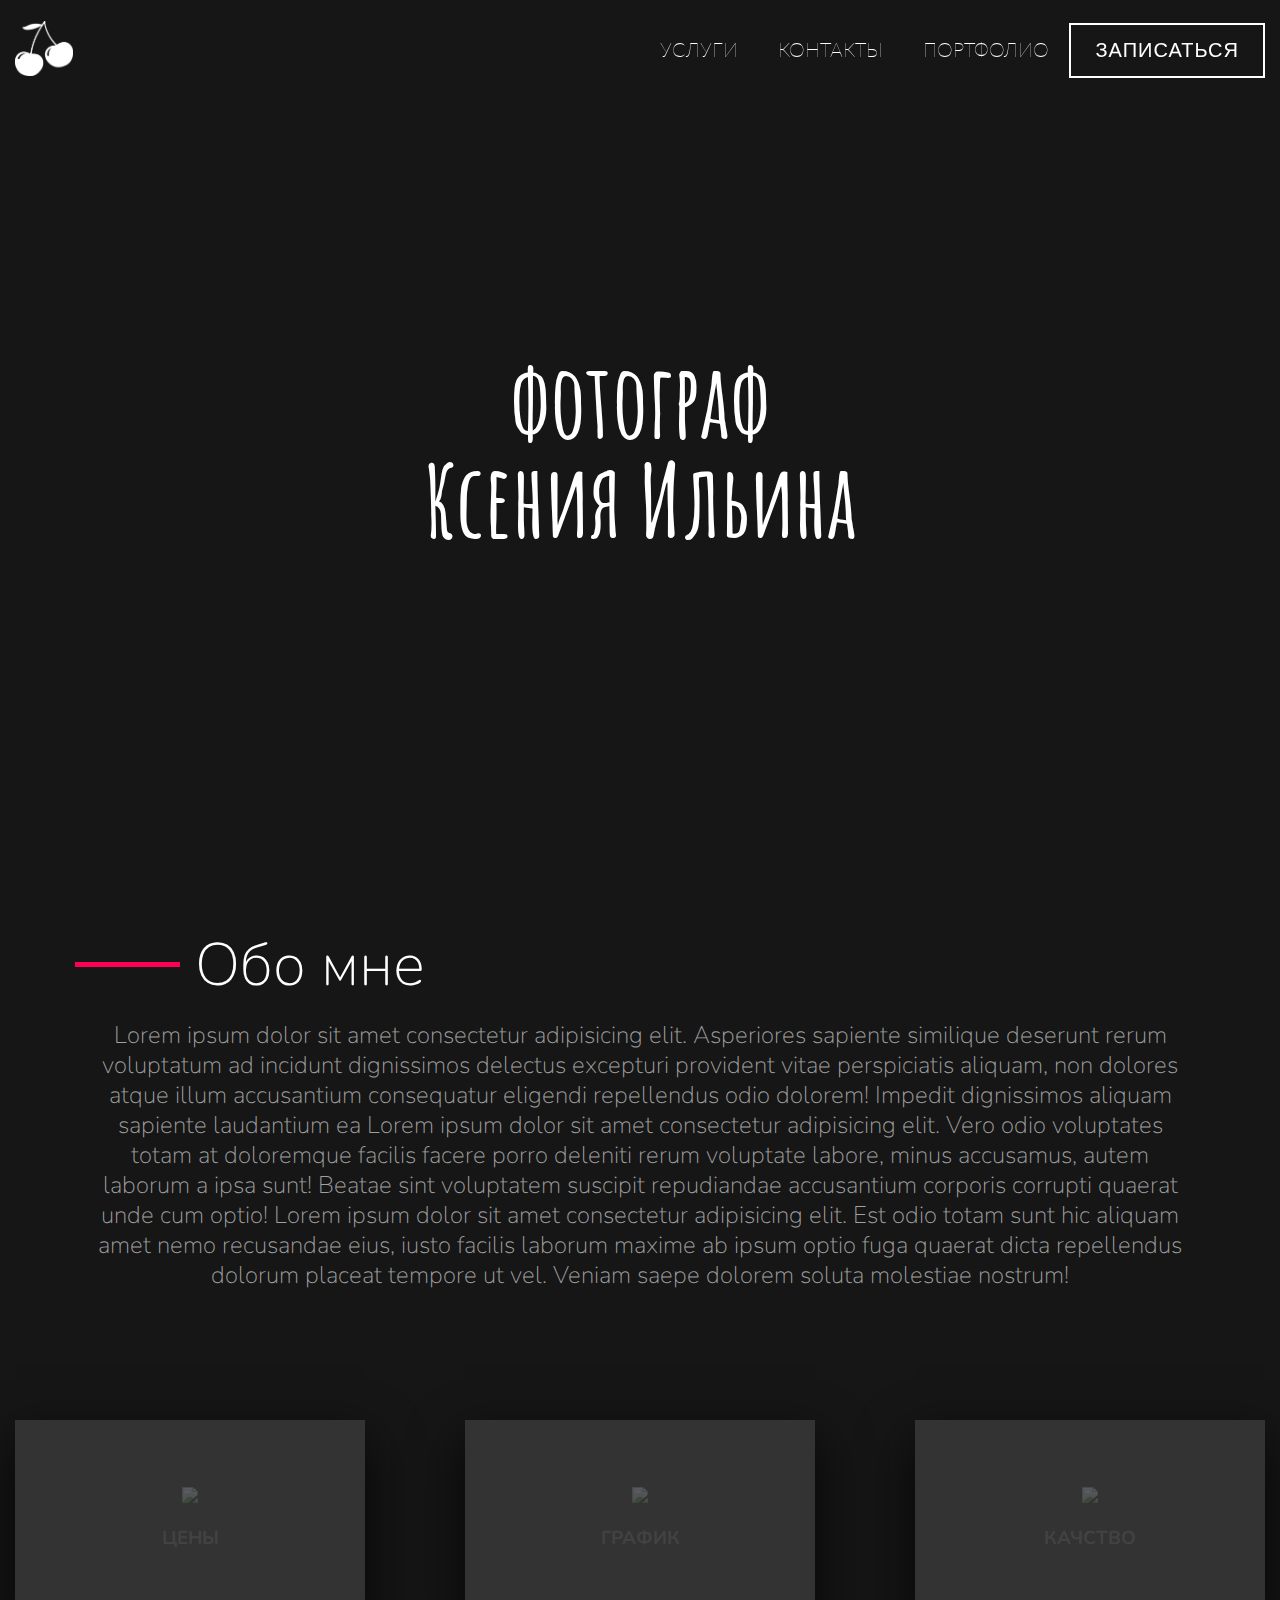
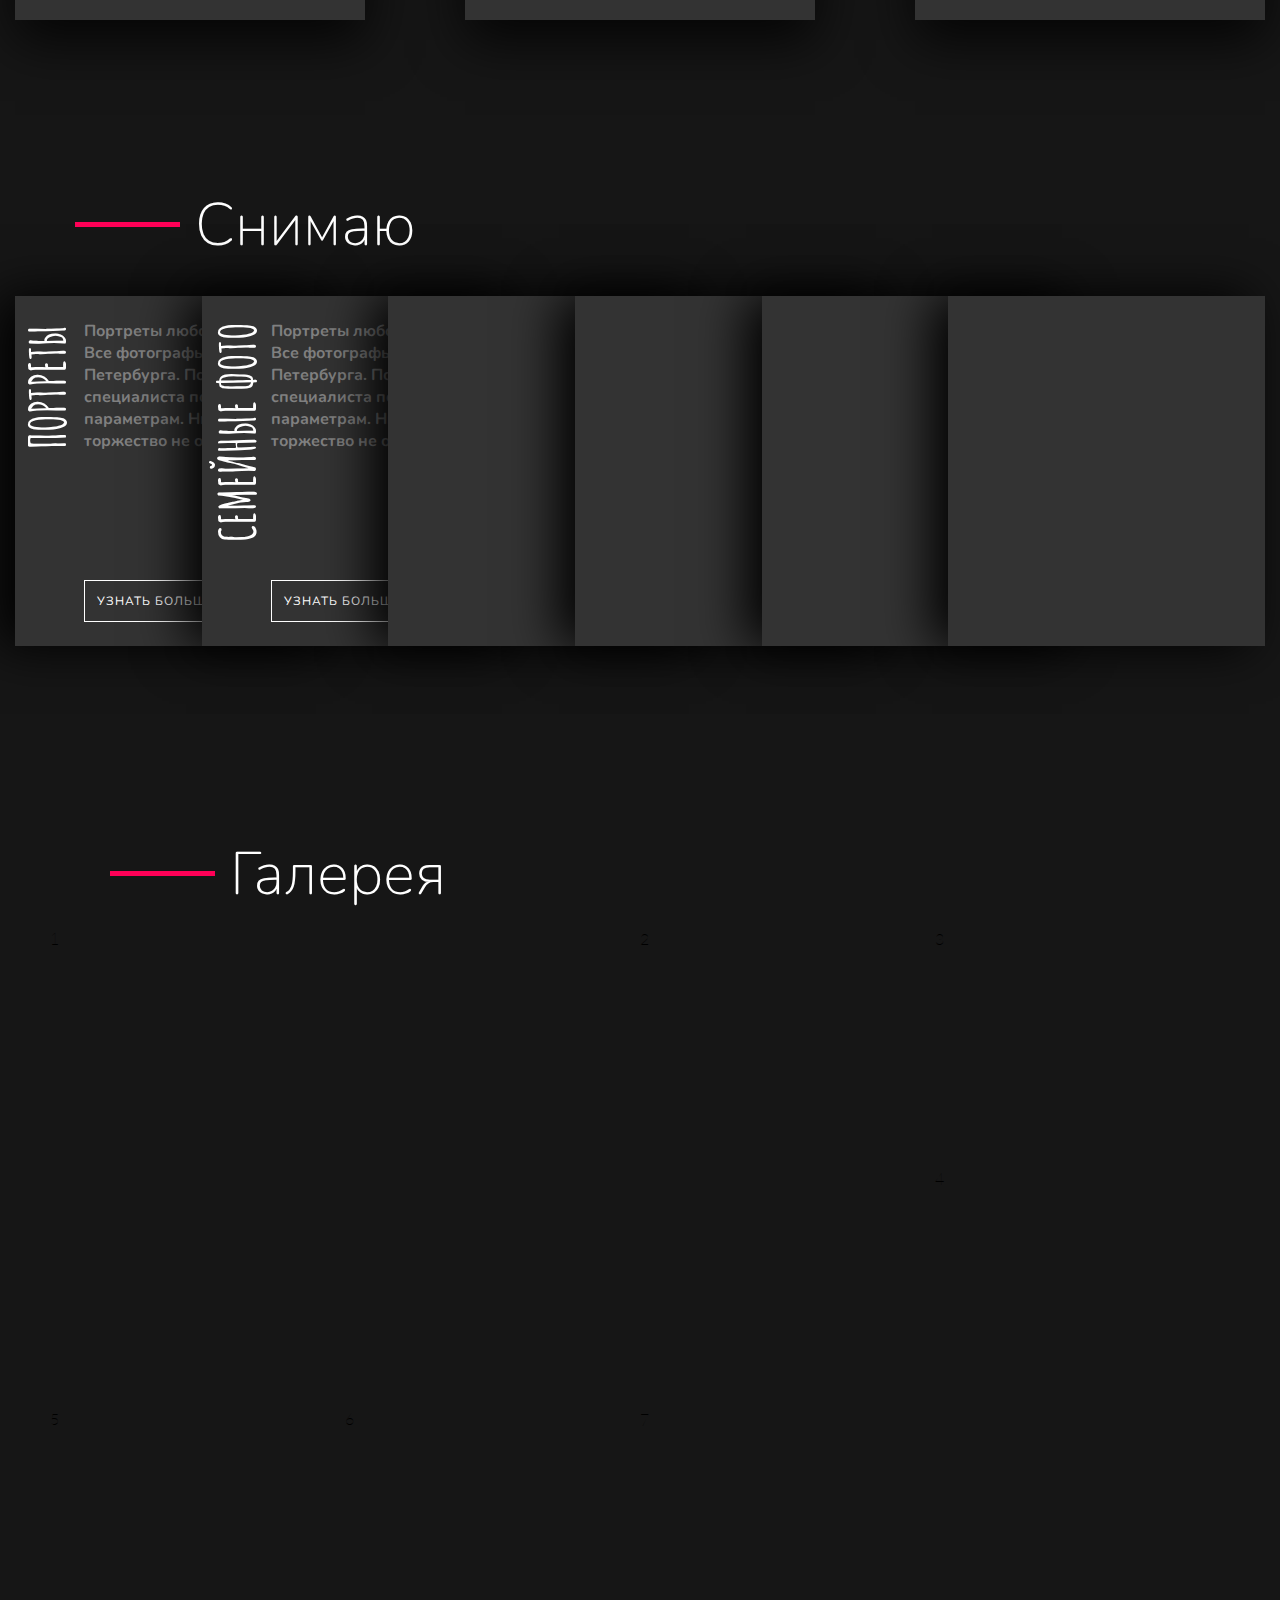
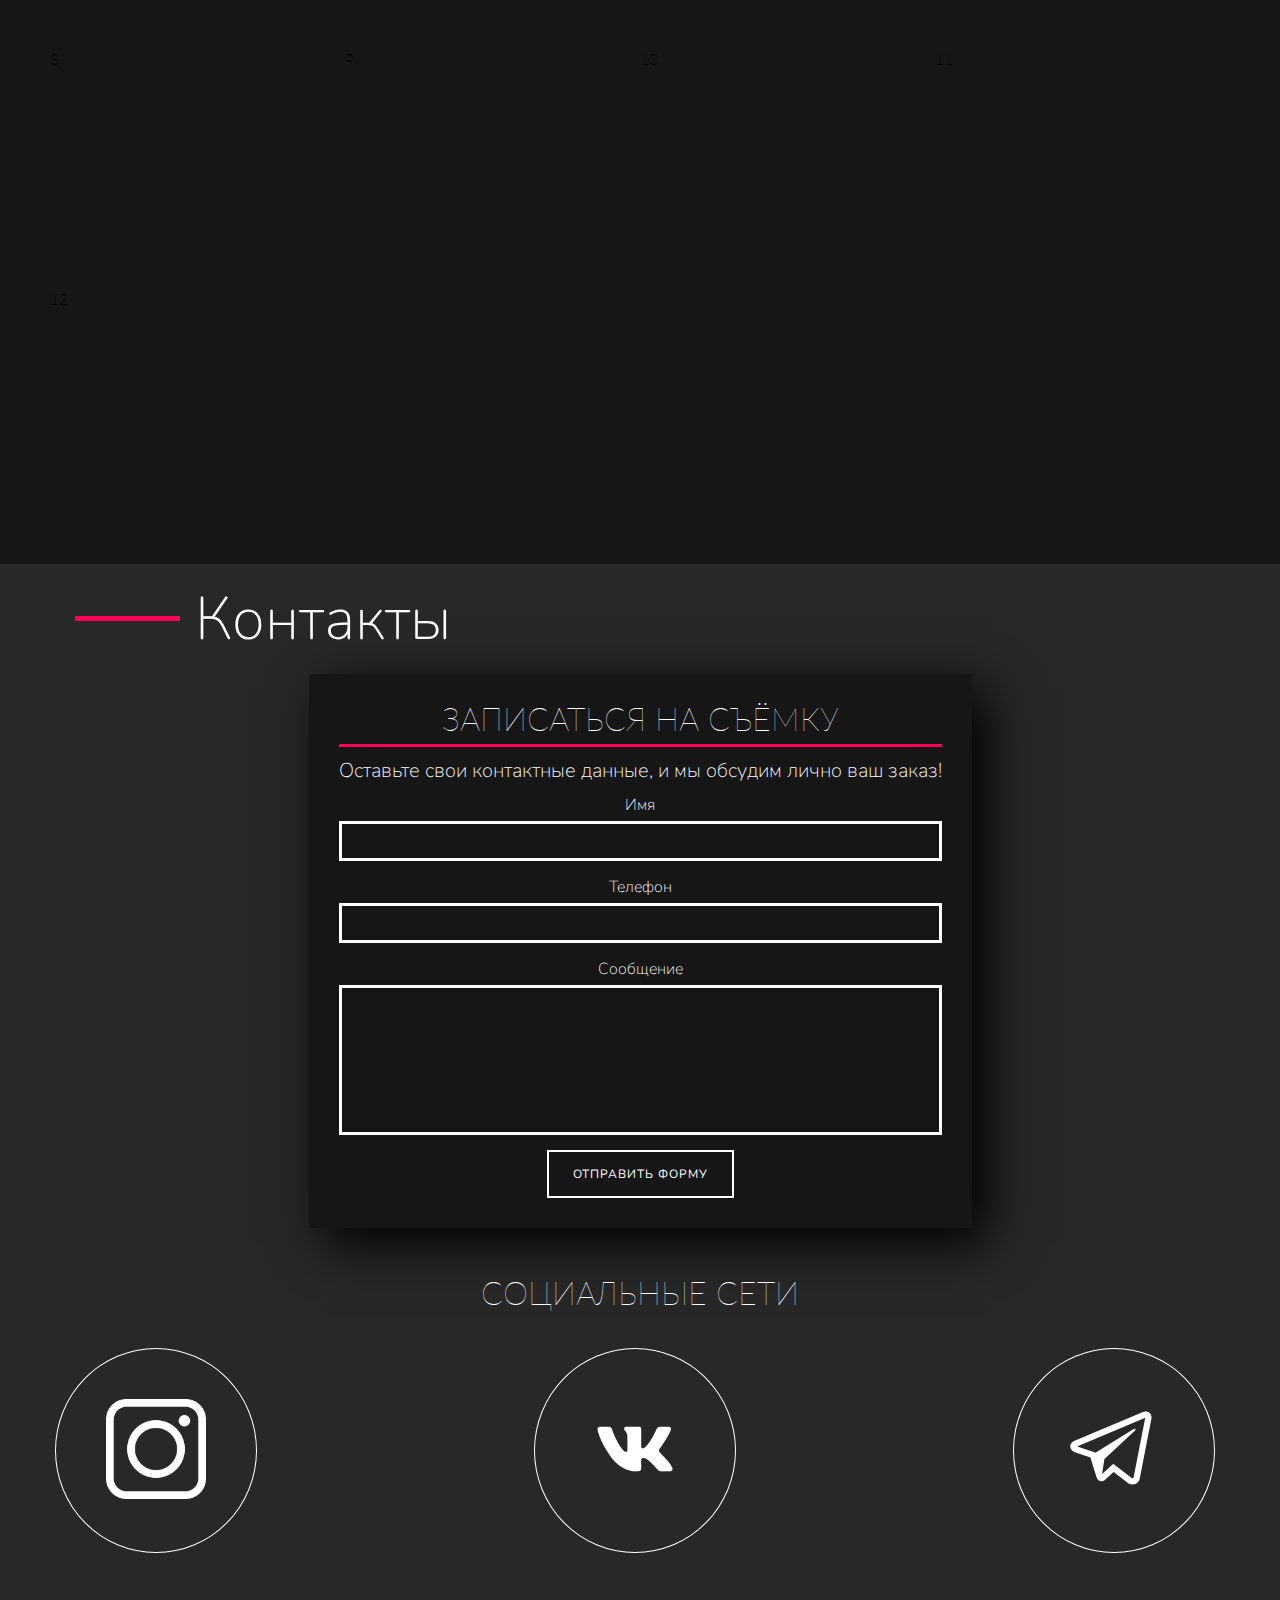
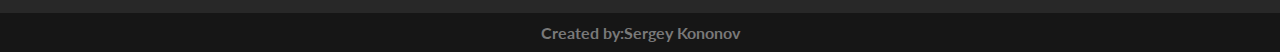
==== index.html @ 9529178c "first commit" ====
<!DOCTYPE html>
<html lang="ru">

<head>
   <meta charset="UTF-8">
   <meta name="viewport" content="width=device-width, initial-scale=1.0">
   <title>Главная страница</title>
   <link rel="stylesheet" href="./css/style.css">
   <link rel="stylesheet" href="./css/media.css">
   <link
      href="https://fonts.googleapis.com/css2?family=Amatic+SC:wght@400;700&family=Lato:wght@100;400&family=Nunito:wght@300;700&display=swap"
      rel="stylesheet">
</head>

<body>
   <header class="header">
      <div class="container">
         <div class="navBar">
            <a href="./index.html">
               <img class="logo" src="/img/logo_2.png">
            </a>
            <div class="nav__burger">
               <span>
               </span>
            </div>
            <div class="header__menu">
               <ul class="nav__links">
                  <a href="#servises">
                     <li class="nav-link">Услуги</li>
                  </a>
                  <a href="#cont">
                     <li class="nav-link">Контакты</li>
                  </a>
                  <a href="index_gallery.html">
                     <li class="nav-link">Портфолио</li>
                  </a>
               </ul>
               <a href="#cont"><button class="def_boot nav_boot">Записаться</button></a>
            </div>
         </div>
      </div>
   </header>
   <div class="paralax">
      <div class="paralax__inner">
         <h1>фотограф<br>
            Ксения Ильина
         </h1>
      </div>
   </div>
   <section class=about>
      <div class="container">
         <div class="about__inner">
            <div class="about__top">
               <div class="title">
                  Обо мне
               </div>
               <div class="about-text">
                  Lorem ipsum dolor sit amet consectetur adipisicing elit. Asperiores sapiente similique deserunt rerum
                  voluptatum ad incidunt dignissimos delectus excepturi provident vitae perspiciatis aliquam, non
                  dolores atque illum accusantium consequatur eligendi repellendus odio dolorem! Impedit dignissimos
                  aliquam sapiente laudantium ea Lorem ipsum dolor sit amet consectetur adipisicing elit. Vero odio
                  voluptates totam at doloremque facilis facere porro deleniti rerum voluptate labore, minus accusamus,
                  autem laborum a ipsa sunt! Beatae sint voluptatem suscipit repudiandae accusantium corporis corrupti
                  quaerat unde cum optio! Lorem ipsum dolor sit amet consectetur adipisicing elit. Est odio totam sunt
                  hic aliquam amet nemo recusandae eius, iusto facilis laborum maxime ab ipsum optio fuga quaerat dicta
                  repellendus dolorum placeat tempore ut vel. Veniam saepe dolorem soluta molestiae nostrum!
               </div>
            </div>
            <div class="about__adv">
               <div class="about__card">
                  <div class="face face1">
                     <div class="content">
                        <img
                           src="https://github.com/Jhonierpc/WebDevelopment/blob/master/CSS%20Card%20Hover%20Effects/img/design_128.png?raw=true">
                        <h3>Цены</h3>
                     </div>
                  </div>
                  <div class="face face2">
                     <div class="content">
                        <p>Lorem ipsum dolor sit, amet consectetur adipisicing elit. Quos ullam cupiditate maiores dicta
                           debitis, sunt et ad laborum ratione doloremque consectetur odit?
                        </p>
                        <a href="#">впвпавпвапвпвпа</a>
                     </div>
                  </div>

               </div>
               <div class="about__card">
                  <div class="face face1">
                     <div class="content">
                        <img
                           src="https://github.com/Jhonierpc/WebDevelopment/blob/master/CSS%20Card%20Hover%20Effects/img/code_128.png?raw=true">
                        <h3>График</h3>
                     </div>
                  </div>
                  <div class="face face2">
                     <div class="content">
                        <p>Lorem ipsum dolor sit amet consectetur adipisicing elit. Quas cum cumque minus iste veritatis
                           provident at.</p>
                        <a href="#">Read More</a>
                     </div>
                  </div>
               </div>
               <div class="about__card">
                  <div class="face face1">
                     <div class="content">
                        <img
                           src="https://github.com/Jhonierpc/WebDevelopment/blob/master/CSS%20Card%20Hover%20Effects/img/launch_128.png?raw=true">
                        <h3>Качство</h3>
                     </div>
                  </div>
                  <div class="face face2">
                     <div class="content">
                        <p>Lorem ipsum dolor sit amet consectetur adipisicing elit. Quas cum cumque minus iste veritatis
                           provident at.</p>
                        <a href="#">Read More</a>
                     </div>
                  </div>
               </div>
            </div>
         </div>
      </div>
      </div>
   </section>
   <section id='servises' class="work">
      <div class="container">
         <div class="work-title">
            <div class="title">
               Снимаю
            </div>
         </div>
         <div class="work__card-list">
            <article class="card cardNum-1">
               <div class="card-title">
                  портреты
               </div>
               <div class="card__main">
                  <div class="main-text">
                     Портреты любой сложности
                     Все фотографы Санкт-Петербурга. Подбор специалиста по параметрам. Ни одно торжество не обходится
                  </div>
                  <div class="main-btn def_boot">
                     Узнать больше
                  </div>
               </div>
            </article>

            <article class="card cardNum-2">
               <div class="card-title">
                  Семейные фото
               </div>
               <div class="card__main">
                  <div class="main-text">
                     Портреты любой сложности
                     Все фотографы Санкт-Петербурга. Подбор специалиста по параметрам. Ни одно торжество не обходится
                  </div>
                  <div class="main-btn def_boot">
                     Узнать больше
                  </div>
               </div>
            </article>

            <article class="card cardNum-3">
            </article>

            <article class="card cardNum-4">
            </article>

            <article class="card cardNum-5">
            </article>

            <article class="card cardNum-6">
            </article>

         </div>
      </div>
      </div>

   </section>
   <section class="gallery">
      <div class="container">
         <div class="gallery-title">
            <div class="title">
               Галерея
            </div>
         </div>
         <div class="photo_gallery-grid">
            <div class="photo photo-tall photo-wide"
               style="background-image:url('https://images.unsplash.com/photo-1558981359-219d6364c9c8?ixlib=rb-1.2.1&ixid=eyJhcHBfaWQiOjEyMDd9&auto=format&fit=crop&w=2100&q=80')">
               1
            </div>
            <div class="photo photo-tall"
               style="background-image:url('https://images.unsplash.com/photo-1583585635793-0e1894c169bd?ixlib=rb-1.2.1&ixid=eyJhcHBfaWQiOjEyMDd9&auto=format&fit=crop&w=913&q=80')">
               2
            </div>
            <div class="photo"
               style="background-image:url('https://images.unsplash.com/photo-1583531172005-814191b8b6c0?ixlib=rb-1.2.1&ixid=eyJhcHBfaWQiOjEyMDd9&auto=format&fit=crop&w=975&q=80')">
               3
            </div>
            <div class="photo"
               style="background-image:url('https://images.unsplash.com/photo-1583426573939-97d09302d76a?ixlib=rb-1.2.1&ixid=eyJhcHBfaWQiOjEyMDd9&auto=format&fit=crop&w=968&q=80')">
               4
            </div>
            <div class="photo"
               style="background-image:url('https://images.unsplash.com/photo-1583532452513-a02186582ccd?ixlib=rb-1.2.1&ixid=eyJhcHBfaWQiOjEyMDd9&auto=format&fit=crop&w=1950&q=80')">
               5
            </div>
            <div class="photo"
               style="background-image:url('https://images.unsplash.com/photo-1583445013765-46c20c4a6772?ixlib=rb-1.2.1&ixid=eyJhcHBfaWQiOjEyMDd9&auto=format&fit=crop&w=1950&q=80')">
               6
            </div>
            <div class="photo photo-wide"
               style="background-image:url('https://images.unsplash.com/photo-1583562835057-a62d1beffbf3?ixlib=rb-1.2.1&ixid=eyJhcHBfaWQiOjEyMDd9&auto=format&fit=crop&w=949&q=80')">
               7
            </div>
            <div class="photo"
               style="background-image:url('https://images.unsplash.com/photo-1583483425010-c566431a7710?ixlib=rb-1.2.1&ixid=eyJhcHBfaWQiOjEyMDd9&auto=format&fit=crop&w=1951&q=80')">
               8
            </div>
            <div class="photo"
               style="background-image:url('https://images.unsplash.com/photo-1583500557349-fb5238f8d946?ixlib=rb-1.2.1&ixid=eyJhcHBfaWQiOjEyMDd9&auto=format&fit=crop&w=1949&q=80')">
               9
            </div>
            <div class="photo"
               style="background-image:url('https://images.unsplash.com/photo-1583468323330-9032ad490fed?ixlib=rb-1.2.1&ixid=eyJhcHBfaWQiOjEyMDd9&auto=format&fit=crop&w=1955&q=80')">
               10
            </div>
            <div class="photo"
               style="background-image:url('https://images.unsplash.com/photo-1583425423320-2386622cd2e4?ixlib=rb-1.2.1&ixid=eyJhcHBfaWQiOjEyMDd9&auto=format&fit=crop&w=1980&q=80')">
               11
            </div>
            <div class="photo"
               style="background-image:url('https://images.unsplash.com/photo-1583518257225-f9a8081f6a84?ixlib=rb-1.2.1&ixid=eyJhcHBfaWQiOjEyMDd9&auto=format&fit=crop&w=1950&q=80')">
               12
            </div>
         </div>
      </div>

   </section>
   <section id='cont' class="contacts">
      <div class="container">
         <div class="contacts-title">
            <div class="title">
               Контакты
            </div>
            <div class="contacts-form">
               <form action="telegram.php" method="POST">
                  <legend>Записаться на съёмку</legend>
                  <div class="contacts_text">
                     Оставьте свои контактные данные,
                     и мы обсудим лично ваш заказ!
                  </div>
                  <div class="form-group">
                     <label>
                        Имя
                     </label>
                     <input type="text" class="form-control" id="" name="name" autocomplete="off">
                  </div>

                  <div class="form-group ">
                     <label>
                        Телефон
                     </label>
                     <input type="text" class="form-control" id="" name="phone" autocomplete="off">
                  </div>

                  <div class="form-group">
                     <label class="contscts_lable">
                        Сообщение
                     </label>
                     <textarea name="msg"></textarea>
                  </div>

                  <button type="submit" class="def_boot contct_batn">Отправить форму</button>
               </form>
               <div class="contacts_social-title">
                  Социальные сети
               </div>
               <div class="contact-social">
                  <a href="https://www.instagram.com/_cherrysh/">
                     <div class="social_inst">
                        <img src="/img/img-inst.png" alt="">
                     </div>
                  </a>
                  <a href="https://vk.com/fresh13">
                     <div class="social_wk">
                        <img src="/img/img-w.png" alt="">
                     </div>
                  </a>
                  <a href="#">
                     <div class="social_tgm">
                        <img src="/img/img-tgm.png" alt="">
                     </div>
                  </a>
               </div>
            </div>
         </div>
      </div>
   </section>
   <footer>
      Created by:<a href="https://t.me/sergo2954">Sergey Kononov</a>
   </footer>



   <script src="https://ajax.googleapis.com/ajax/libs/jquery/3.1.0/jquery.min.js"></script>
   <script src="js/script.js"></script>
</body>

</html>
---- css/style.css ----
/* ==================================================== */

/* Главаня страница */
@import url("https://netdna.bootstrapcdn.com/font-awesome/4.1.0/css/font-awesome.min.css");
* {
  box-sizing: border-box;
  margin: 0;
  padding: 0;
  
}
html {
  margin: 0;
  padding: 0;
  width: 100%;
  height: 100%;
  font-family: 'Lato', sans-serif;
  font-weight: 100;
}
a {
  text-decoration: none;
  color: #fff;
}

.def_boot {
  color: white;
  padding: 14px 24px 14px;
  letter-spacing: 1px;
  text-transform: uppercase;
  font-weight: 400;
  font-size: 20px;
  position: relative;
  overflow: hidden;
  text-decoration: none;
  display:block;
  text-align:center;
  background: transparent;
  border: 2px solid white;
  cursor: pointer;
}
.def_boot::after {
  padding: 0;
  border: 2px solid #00000000;
  content: '';
  width: 95%;
  height: 46px;
  display: block;
  position: absolute;
  z-index: -2;
  top: 0;
  left: 0;
}
.def_boot::before {
  -webkit-transition: all 0s ease-in-out;
  -moz-transition: all 0s ease-in-out;
  -o-transition: all 0s ease-in-out;
  transition: all 0s ease-in-out;
  content: '';
  width: 100%;
  height: 60px;
  display: block;
  position: absolute;
  z-index: -1;
  border-left: 15px solid white;
  box-shadow: -20px 30px 30pх;
  background: transparent;
  top: 0px;
  left: -15px;
  margin-left: -1px;
  -webkit-transform: translate(0, 0);
  -moz-transform: translate(0, 0);
  -ms-transform: translate(0, 0);
  -o-transform: translate(0, 0);
  transform: translate(0, 0);
  z-index: 1;
}
.def_boot:hover:before, .def_boot:active:before,.def_boot:focus:before {
  -webkit-transition: all 0.4s ease-in-out;
  -moz-transition: all 0.4s ease-in-out;
  -o-transition: all 0.4s ease-in-out;
  transition: all 0.4s ease-in-out;
  -webkit-transform: translate(115%, 0);
  -moz-transform: translate(115%, 0);
  -ms-transform: translate(115%, 0);
  -o-transform: translate(115%, 0);
  transform: translate(115%, 0);
}
.container {
  max-width: 1300px;
  margin: 0 auto;
  padding: 0 15px;
}
body {
  margin: 0;
  padding: 0;
  height: 100%;
  width: 100%;
  background-color: rgb(22, 22, 22);
  
}
 .header{
  position: fixed;
  width: 100%;
  top: 0;
  left: 0;
  z-index: 2;
}
.header::before {
  content: '';
  position: absolute;
  top: 0;
  left: 0;
  width: 100%;
  height: 100%;
  background-color: rgb(22, 22, 22, 0.8);
  
}
.header__menu{
  display: flex;
  align-items: center;

}

.navBar {
  position: relative;
  display: flex;
  justify-content: space-between;
  height: 100px;
  align-items: center;
}
.nav__burger{
  display: none;
  transition: .4s;
  
}
.logo {
  height:55px;
  
}
.nav__links li {
  padding: 0 20px;
  list-style: none;
}
.nav__links{
display: flex;
}
.nav-link {
  color: white;
  text-transform: uppercase;
  font-weight: 100;
  font-size: 20px;
  padding-bottom: 1px;
  }
.nav-link:after {
  background-color: white;
  display: block;
  content: "";
  height: 3px;
  width: 0%;
  transition: width .3s ease-in-out;
}
.nav-link:hover:after,
.nav-link:focus:after {
    width: 100%;
}
.paralax {
  position: relative;
  background: url("./img/bg_paralax.jpg");
  background-size: cover;
  height: 100%;
  color: white;
  background-position: right;
  
}
.paralax__inner{
position: absolute;
top: 50%;
left: 50%;
text-align: center;
align-items: center;
transform: translateX(-50%) translateY(-50%);
line-height: 2em;
font-size: 50px;
font-family: 'Amatic SC', cursive;;
}
 
.about {
  position: relative;
  background: rgb(22, 22, 22);;
  line-height: 30px;
  font-weight: lighter;
  padding: 40px 0 40px 0;
  color: grey;
  font-family: 'Lato', sans-serif;
}
/* обо мне + текст */
.about__top {
  display: block;
  text-align: center;
  margin-bottom: 30px;
  position: relative;
}
.title {
  display: block;
  font-family: 'Nunito', sans-serif;
  color: white;
  font-size: 60px;
  margin-bottom: 30px;
  line-height: 50px;
  text-align: left;
  padding-left: 180px;
  position: relative;
}
.title::before {
  content: "";
  position: absolute;
  width: 105px;
  height: 5px;
  background: #ff0057;
  left: 60px;
  top: 22px;
}
.about-text {
  text-align: center;
  display: block;
  position: relative;
  font-family: 'Nunito', sans-serif;
  color: rgb(160, 160, 160);
  font-size: 24px;
  padding: 0 80px 0 80px;
}

/* обо мне */
.about__adv{
  display: flex;
  justify-content: space-between;
}
.face{
  width: 350px;
  height: 200px;
  transition: 0.5s;
}
.about__adv .about__card{
  font-family: 'Nunito', sans-serif;
  position: relative;
  cursor: pointer;
  
}
.face.face1{
  position: relative;
  background: #333;
  display: flex;
  justify-content: center;
  align-items: center;
  z-index: 1;
  transform: translateY(100px);
  text-align: center;
  text-transform: uppercase;
}
.about__card:hover .face.face1{
  background: #ff0057;
  transform: translateY(0);
  color: white;
}
.face.face1 .content{
  opacity: 0.2;
  transition: width 0.5s ease-in-out;
}
.about__card:hover .face.face1 .content{
  opacity: 1;
  transition: width 0.5s ease-in-out;
}

.face.face1 .content img{
  max-width: 100px;
  margin-bottom: 10px;
}
.face.face2{
  position: relative;
  background: #fff;
  display: flex;
  justify-content: center;
  align-items: center;
  padding: 20px;
  box-sizing: border-box;
  box-shadow: 0 20px 50px rgba(0, 0, 0, 0.8);
  transform: translateY(-100px);
}
.about__card:hover .face.face2{
  transform: translateY(0);
}
.content p{
  margin: 0;
  padding: 0;
}

.content a{
  margin: 15px 0 0;
  display:  inline-block;
  text-decoration: none;
  font-weight: 900;
  color: #333;
  padding: 5px;
  border: 1px solid #333;
}

.content a:hover{
  background: #333;
  color: #fff;
}

/* карточки работ */
.work {
  background-image: url("./img/bg-rock.jpg");
  background-size:cover;
  padding-top: 40px;
  padding-bottom: 20px;
  overflow-x: hidden;
}
.work-title {
  display: block;
  text-align: center;
  margin-bottom: 30px;
  position: relative;
}
.work__card-list {
 display: flex;
 padding: 1rem 0 3em;
 margin-left: 130px;
}
.card {
  position: relative;
  flex-direction: column;
  height: 350px;
  width: 400px;
  min-width: 250px;
  padding: 1.5rem;
  background: #333;
  box-shadow: -1rem 0 3rem #000;
  transition: .2s;
  display: flex;
  justify-content: start;
  background-position-y: 400px;
  background-repeat: no-repeat;
  color: grey;
}
.cardNum-1:hover {
  background-image: url("./img/portret.jpeg");
  
}
.cardNum-2:hover {
  background-image: url("./img/Family-BG.jpg");
}
.card:hover {
  transform: translateY(-1rem);
  background-size: cover;
  background-position-y: 0;
  color: white;
}

.card:hover~.card {
  transform: translateX(130px);
}

.card:not(:first-child) {
  margin-left: -130px;
}
.card:not(:last-child) {
  margin-left: -130px;
}
.card-title{
  display: block;
  position: absolute;
  text-transform: uppercase;
  transform: rotate(-90deg) translateY(-100px) translateX(-80px);
  font-family: 'Amatic SC';
  font-weight: 700;
  font-size: 50px;
  color: white;
}
.cardNum-1 .card-title{
  transform: rotate(-90deg) translateY(-55px) translateX(-35px);
}
.card__main{
  display: block;
  font-family: 'Nunito', sans-serif;
  font-weight: 700;
  position: relative;
  height: 100%;
  margin-left: 45px;
}
.main-text {
  position: relative;
}
.main-btn {
  position: absolute;
  bottom: 0;
  border: 1px solid white;
  cursor: pointer;
  font-size: 12px;
  padding: 1em;
  font-family: 'Nunito', sans-serif;
}
/* фото галерея */
.gallery {
  padding: 35px;
}
.gallery-title {
  display: block;
  text-align: center;
  margin-bottom: 30px;
  position: relative;
}
.photo_gallery-grid {
  display: grid;
  grid-template-columns: repeat(auto-fit, minmax(240px, 1fr));
  grid-auto-rows: 240px;
}
.photo {
  /* box-shadow: -1rem 0 3rem #000; */
  transition: .3s;
}
.photo:hover{
  transform: scale(1.1);
  box-shadow: 1rem 0 3rem #000;
}
.photo-tall {
  grid-row: span 2 / auto;
}
.photo-wide {
  grid-column: span 2 / auto;
}

/* Контакты */
.contacts {
  padding: 30px 0 30px 0;
  background-color: rgb(40, 40, 40);
}
.contacts-title{
  display: block;
  text-align: center;
  margin-bottom: 30px;
  position: relative;
}
.contacts_text {
  display: inline-block;
  text-align: center;
  margin: 10px 0 10px;
  color: white;
  font-size: 20px;
}
.contacts-form {
  display: block;
  position: relative;
  padding: 0 40px 0 40px;
}
.contacts-form form {
  font-family: 'Nunito', sans-serif;
  background-color: rgb(22, 22, 22);
  padding: 20px 30px 30px 30px;
  display: inline-block;
  box-shadow: 15px 15px 3rem #000 ; 
  transition: .3s;
  margin-bottom: 40px;
  
}
.contacts-form form:hover{
  box-shadow: 30px 30px 3rem #000 ;
  transform: translateY(-10px) translateX(-10px);
}
.contacts-form legend {
  display: block;
  color: white;
  font-size: 2em;
  line-height: 50px;
  text-transform: uppercase;
  border-bottom: 3px solid#ff0057;
  font-family: 'Lato', sans-serif;
}
.form-group {
  display: flex;
  flex-direction: column;
}
label {
  color: white;
  margin-bottom: 5px;
}

input  {
  height: 40px;
  margin-bottom: 15px;
  outline: none;
  border: 3px solid white ;
  padding: 0px 10px 0px 10px;
  /* background-color: rgb(40, 40, 40); */
  background-color:transparent;
  color: white;
  
}
textarea{
  font-family: 'Nunito', sans-serif;
  padding: 10px;
  outline: none;
  height: 150px;
  resize: none;
  margin-bottom: 15px;
  background-color:transparent;
  border: 3px solid white ;
  color: white;
}
.contct_batn {
  font-size: 12px;
  font-family: 'Nunito', sans-serif;
  display: inline-block;
}

.contact-social {
  display: flex;
  justify-content: space-between;
}
.contact-social img {
  width: 100px;
  
}
.social_inst,
.social_wk,
.social_tgm {
  border: 1px solid white;
  padding: 50px;
  border-radius: 50%;
  transition: .3s;
  margin-right: 10px;
}
.social_inst:hover{
  background: linear-gradient(45deg, #FFDC80,#FCAF45,#F77737,#F56040,#FD1D1D,#E1306C,#C13584,#833AB4,#5851DB,#405DE6)
}
.social_wk:hover{
background-color: #597da3;
}
.social_tgm:hover{
  background-color:  #0088cc;
}
.social_inst:hover,
.social_wk:hover,
.social_tgm:hover {
  transform:scale(1.2);
  border:none;
}
.contacts_social-title {
  font-family: 'Lato', sans-serif;
  font-size: 2em;
  line-height: 50px;
  text-transform: uppercase;
  display: block;
  color: white;
  margin-bottom: 30px;
}
footer {
  display: flex;
  justify-content: center;
  color: rgb(121, 121, 121);
  font-weight: 700;
  padding: 10px 0px 10px 0px;
}
footer a {
  color: rgb(121, 121, 121);
}
footer a:hover {
  text-decoration: underline;
}

/* buttom up */
.button {   
  display:none;   
  background-color: rgb(35, 35, 35, 0.5);   
  width: 60px;   
  height: 60px;   
  text-align: center;     
  margin: 30px;   
  position: fixed;   
  bottom: 30px;   
  right: 30px;   
  transition: .3s;   
  z-index: 1000; 
  font-size: 2em;
  line-height: 60px;
  color: white;
} 
.show {
  display: block;
}
.button:hover {   
  cursor: pointer;   
  background-color: rgb(35, 35, 35); 
  color: #fff;
} 

/* ==================================================== */

/* Страница Галерея */
.gallery{
  position: relative;
  margin-top: 100px;

}
.home{
  display:none;      
  width: 60px;     
  text-align: center;        
  font-size: 40px;
  color: white;
  border: hidden;
}


.gallery_link {
  color: #ff0057;
  font-size: 30px;
  position: absolute;
  top: 50%;
  left: 50%;
  transform: translateX(-50%) translateY(-50%);

}
.gallery_bar.header::before{
 background-color: rgb(40, 40, 40);
}
.gallery_link.nav-link::after {
  display: none;
} 

.gallery-item{
  display: grid;
  grid-template-columns: repeat(auto-fit, minmax(300px, 1fr));
  grid-auto-rows: 176px;
  grid-gap: 5px;
}
.pic {
  background-color: rgb(66, 36, 36);
  color: #000;
  background-image: url("./gallery/img_gallery/grid_photo_normal.jpg");
  background-position: center;
  background-repeat: no-repeat;
  background-size: cover;
}
.pic_tall {
  background-image: url("./gallery/img_gallery/grid_photo_tall.jpg");
  grid-row: span 3
}
.pic_huge {
  grid-row: span 2;
  grid-column: span 2;
}
---- css/media.css ----
@media (max-width: 1150px) {
   .about__adv {
      flex-direction: column;
      align-items: center ;
      width: 100%;
   }
   .face {
      width: 500px;
   }
   .face.face1,
   .face.face2 {
      transform:none;
      
   }
   .face.face2 {
      background: #fff;
   }
   .about__card {
      margin-bottom: 25px;
   }
   
   .about__card:hover .face.face1{
      background: #333;
   }
}
@media(max-width: 900px) {
   .body.lock{
      overflow: hidden;
   }
   .header::before{
      background-color: rgb(22, 22, 22);
   }
   .nav__burger{
   display: block;
   position: relative;
   width: 30px;
   height: 20px;
   }
   .nav__burger::before,
   .nav__burger::after {
      content: '';
      position: absolute;
      background-color: white;
      left: 0;
      height: 2px;
      width: 100%;
   }
  .nav__burger::before{
     top: 0;
     transition: .4s;
  }
  .nav__burger::after{
     bottom: 0;
     transition: .4s;
  }
  .navBar span{
   position: absolute;
   background-color: white;
   left: 0;
   height: 2px;
   top: 9px;
   width: 100%;
   transition: .4s;
  }
  .header__menu{
     position: fixed;
     top: -100%;
     left: 0;
     width: 100%;
     height: 100%;
     background-color:rgba(40, 40, 40);
     z-index: -1;
     align-items: start;
     padding-top:50px;
     display: block;
     transition: .3s;
     overflow: auto;
  }
  .nav__links{
     display: block;
     width: 100%;
     text-align: center;
     margin-bottom: 20px;
  }
  .nav__links li {
   border-bottom: 1px solid white;
   padding: 10px 0
  }
  .nav_boot{
   width: 100%;
   border: 2px solid #ff0057;
  }
  .navBar {
     height: 50px;
  }
  .logo{
     height: 40px;
  }
  .nav__burger.active:before {
   transform: rotate(45deg);
   top: 9px;
   transition: .4s;
  }
  .nav__burger.active::after {
     transform: rotate(-45deg);
     bottom: 9px;
     transition: .4s;
  }
  .nav__burger.active span {
     display: none;
  }
  .header__menu.active {
     top: 0px;
     transition: .5s;
  }
}
@media(max-width: 890px) {
   /* Снимаю */
   .work__card-list {
      flex-direction: column;
      padding: 6.5rem 0 6em;
   }
   .card-title,
   .card.cardNum-1 .card-title {
      position: relative;
      transform: none;
   }
   .card {
      width: auto;
      height: 250px;
   }
   .card:hover {
      transform: translateY(-1rem);
   }
   .card:hover~.card {
      transform: translateY(80px);
   }
   .card:not(:first-child) {
      margin-top: -100px;
    }
    .card:not(:last-child) {
      margin-top: -100px;
    }
    /* Галерея */
    .gallery {
      padding: 25px 0 25px 0;
    }
    .photo-tall,
    .pic_tall{
      grid-row: auto
    }
    .photo-wide,
    .pic_huge {
      grid-column: auto
    }
    .photo:hover {
      transform: none;
      box-shadow: none;
    }
    .gallery{
       margin-top: 50px;
    }
    .gallery_link{
       font-size: 20px;
    }
    .home {
       display: block;
       background-color:transparent;
    }
    .gallery_boot,
    .gallery_main{
       display: none;
    }
   .button {
      margin: 0;
      
   }

}
@media(max-width: 760px) {
   .about-text{
      font-size: 20px;
      padding: 0;
   }
   .contact-social img {
      width: 7vw;
  }
   .social_inst,
   .social_wk,
   .social_tgm {
      padding: 7vw;
   }
}
@media(max-width: 500px) {
   
   .title {
      padding: 0;
      width: 100%;
      border-bottom: 3px solid #ff0057;
      font-size: 50px;
      line-height: 40px;
   }
   .title::before{
      display: none;
   }
   .about{
      padding: 20px 0 20px 0;
   }
   .work{
      padding-top: 20px;
      padding-bottom: 0px;
   }
   .about-text {
      padding: 0;
      font-size: 18px;
   }
   .face {
      width: auto;
   }
   .contacts-form form {
      padding: 10px;
   }
   .card {
      padding: 10px;
   }
   .card__main {
      margin-left: 0;
   }
}
@media(max-width: 440px) {
   .contacts-form {
      padding: 0;
   }
   .contacts-form legend {
      font-size: 25px;
      line-height: 40px;
   }
   .contacts_social-title{
      font-size: 25px;
      line-height: 40px;
   }
}
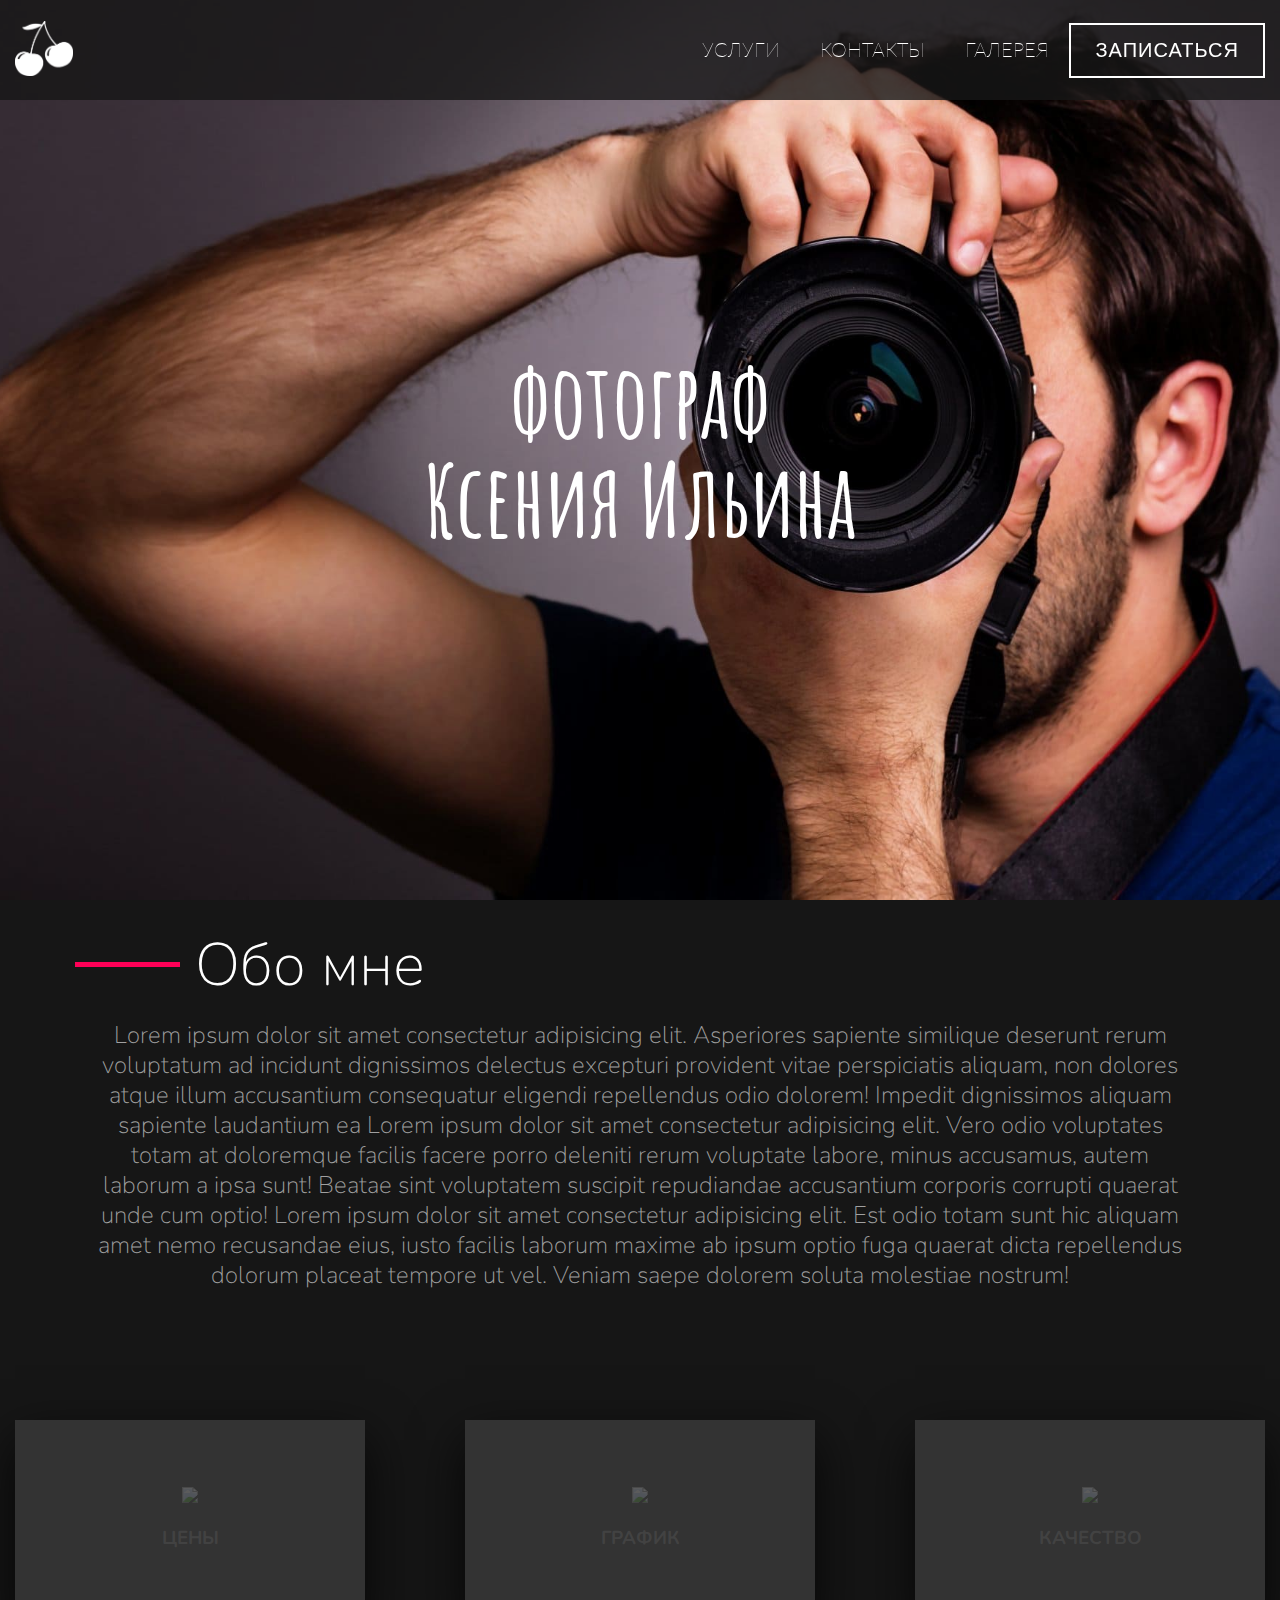
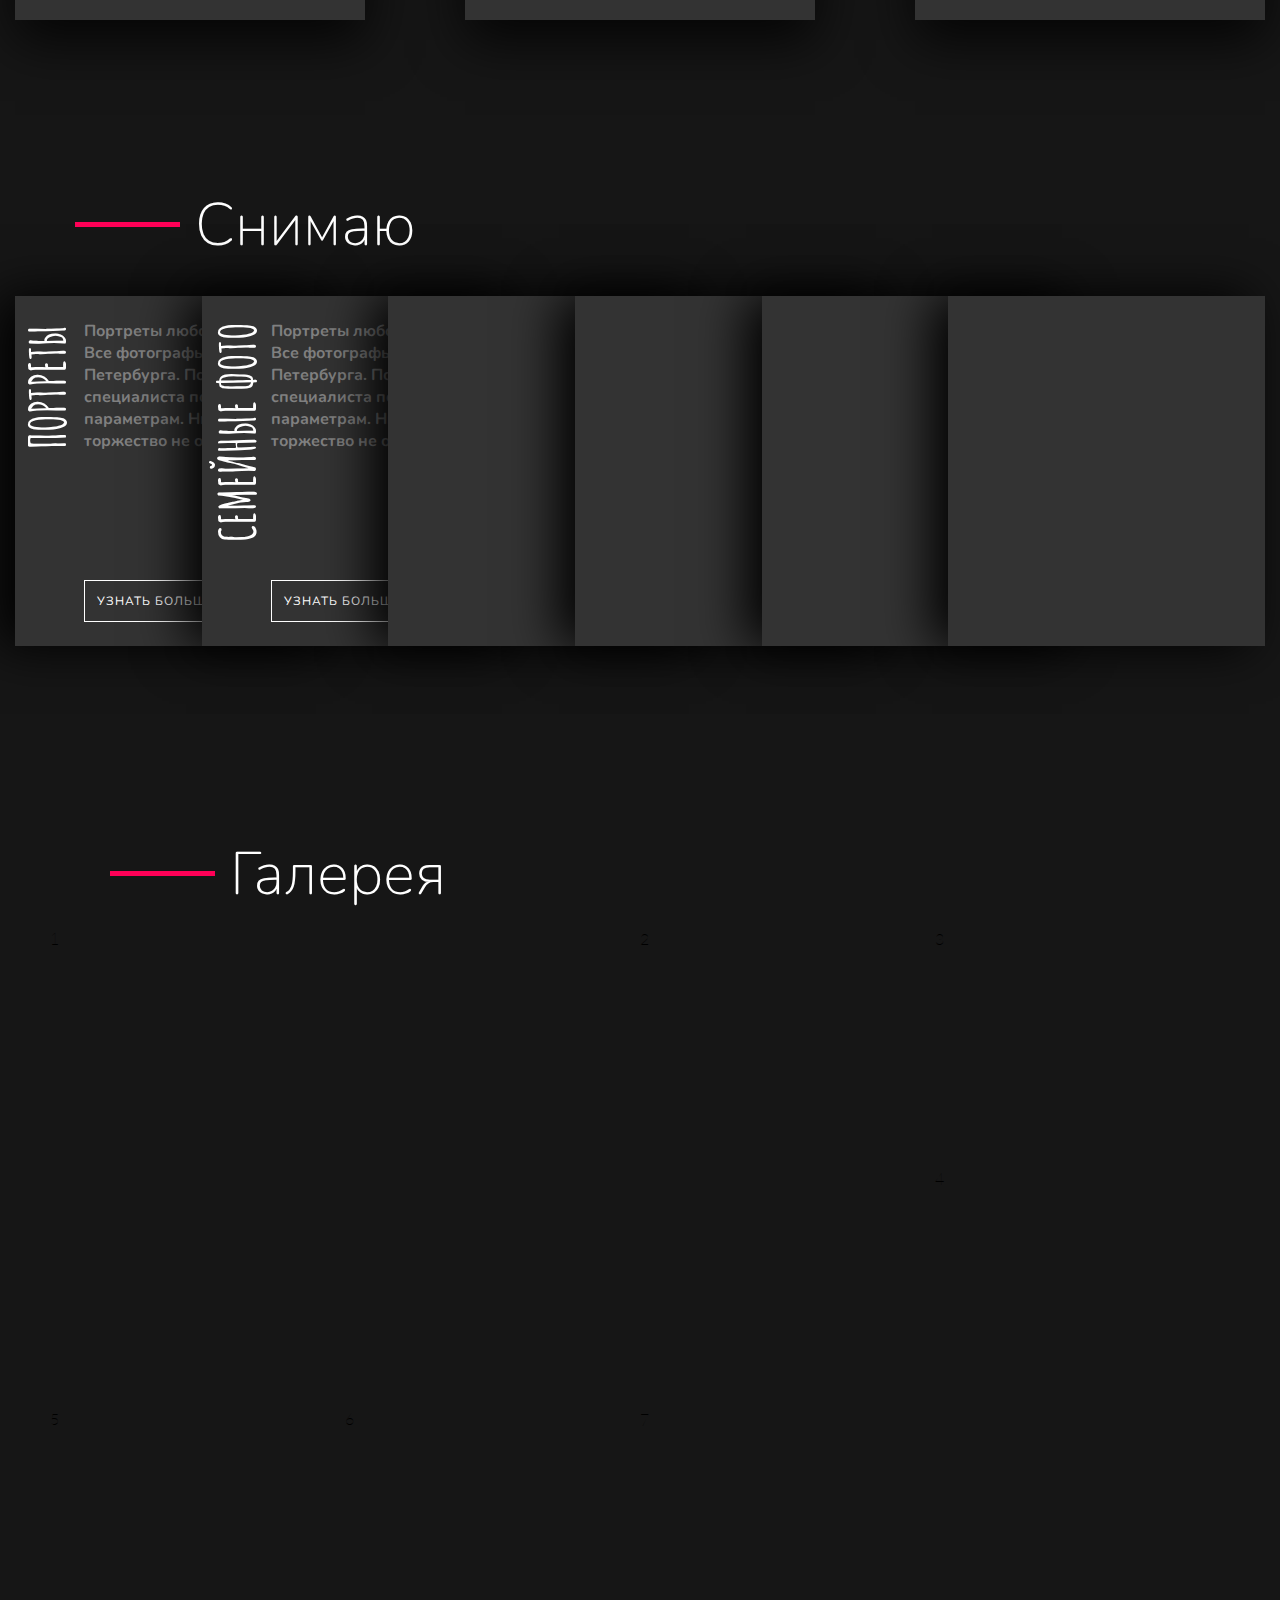
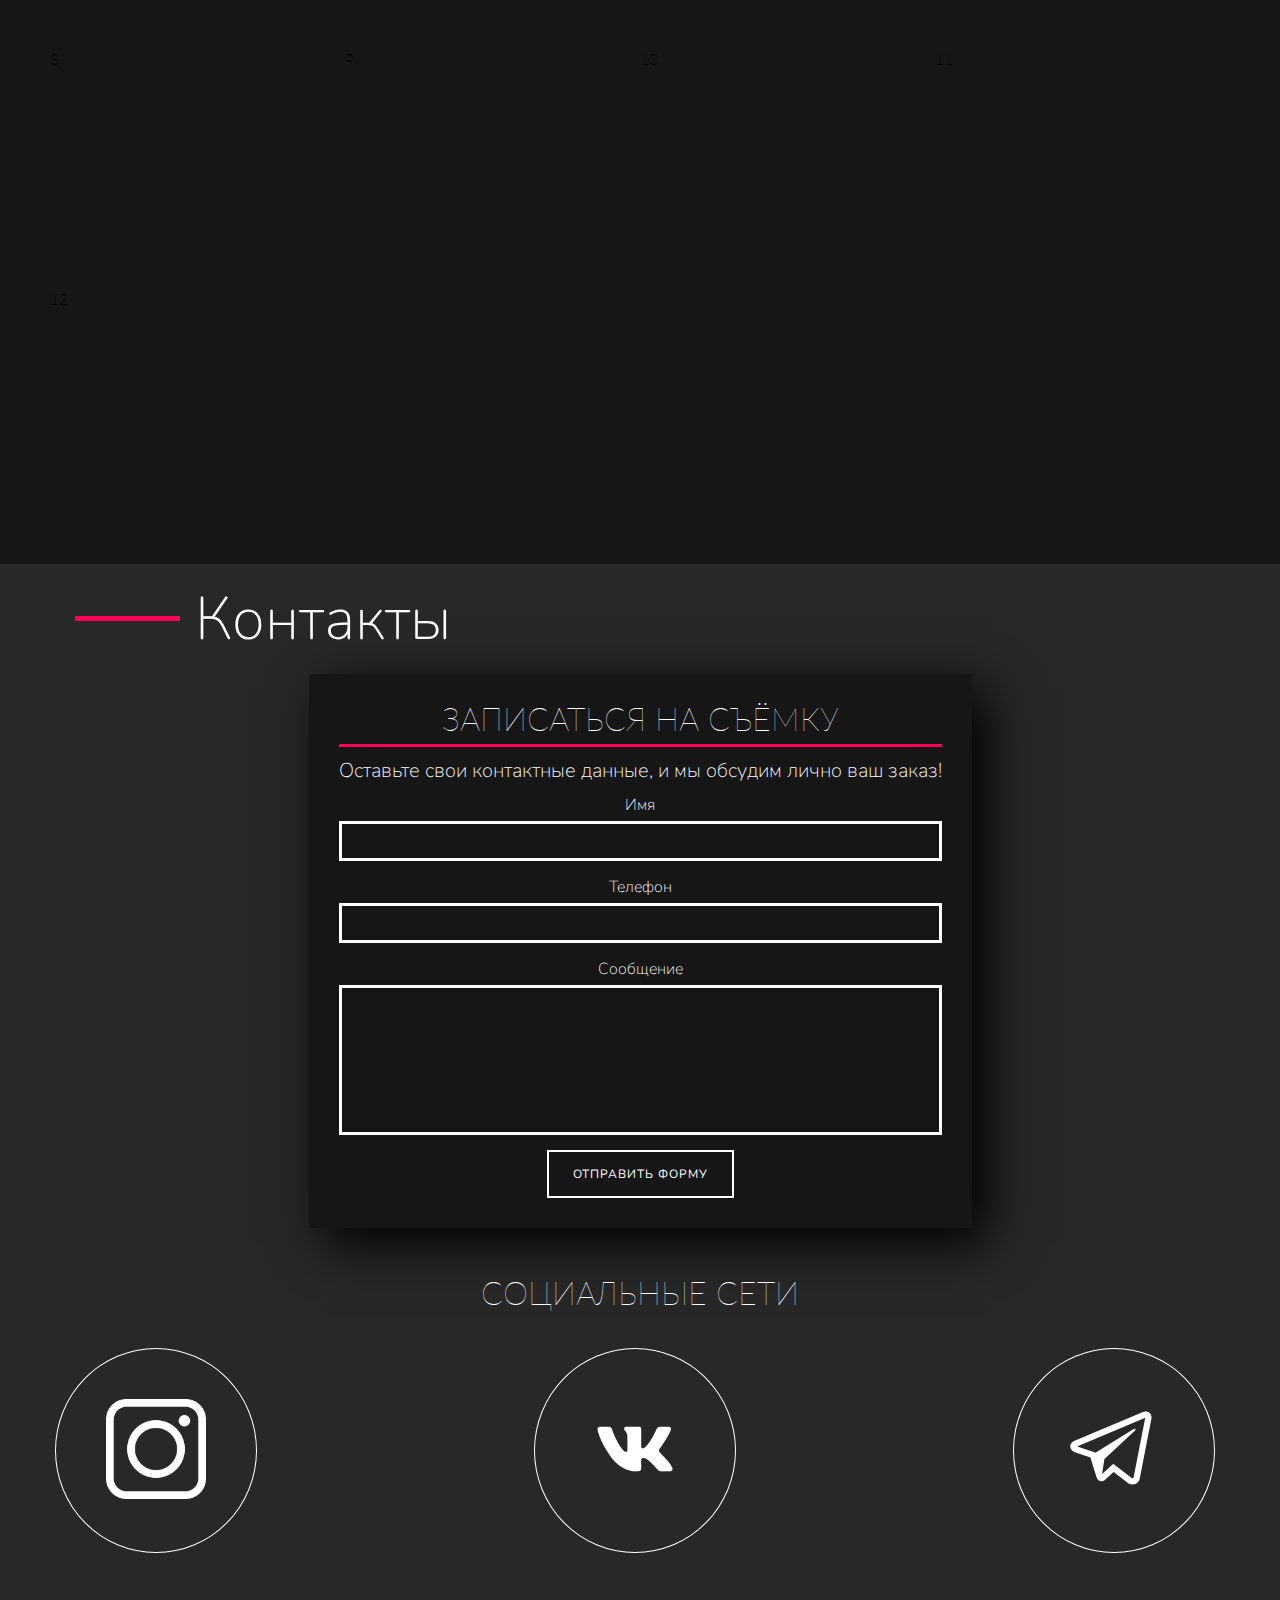
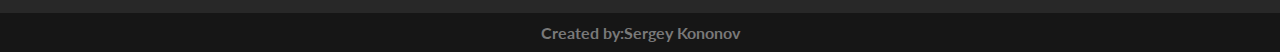
==== commit 971d73e8: "deleted no-need paage" ====
--- a/index.html
+++ b/index.html
@@ -17,7 +17,7 @@
       <div class="container">
          <div class="navBar">
             <a href="./index.html">
-               <img class="logo" src="/img/logo_2.png">
+               <img class="logo" src="./img/logo_2.png">
             </a>
             <div class="nav__burger">
                <span>
@@ -31,8 +31,8 @@
                   <a href="#cont">
                      <li class="nav-link">Контакты</li>
                   </a>
-                  <a href="index_gallery.html">
-                     <li class="nav-link">Портфолио</li>
+                  <a href="#gallery">
+                     <li class="nav-link">Галерея</li>
                   </a>
                </ul>
                <a href="#cont"><button class="def_boot nav_boot">Записаться</button></a>
@@ -77,8 +77,8 @@
                   </div>
                   <div class="face face2">
                      <div class="content">
-                        <p>Lorem ipsum dolor sit, amet consectetur adipisicing elit. Quos ullam cupiditate maiores dicta
-                           debitis, sunt et ad laborum ratione doloremque consectetur odit?
+                        <p>Lorem ipsum dolor sit amet consectetur adipisicing elit. Quas cum cumque minus iste veritatis
+                           provident at
                         </p>
                         <a href="#">впвпавпвапвпвпа</a>
                      </div>
@@ -106,7 +106,7 @@
                      <div class="content">
                         <img
                            src="https://github.com/Jhonierpc/WebDevelopment/blob/master/CSS%20Card%20Hover%20Effects/img/launch_128.png?raw=true">
-                        <h3>Качство</h3>
+                        <h3>Качество</h3>
                      </div>
                   </div>
                   <div class="face face2">
@@ -177,7 +177,7 @@
       </div>
 
    </section>
-   <section class="gallery">
+   <section id="gallery" class="gallery">
       <div class="container">
          <div class="gallery-title">
             <div class="title">
@@ -279,17 +279,17 @@
                <div class="contact-social">
                   <a href="https://www.instagram.com/_cherrysh/">
                      <div class="social_inst">
-                        <img src="/img/img-inst.png" alt="">
+                        <img src="./img/img-inst.png" alt="">
                      </div>
                   </a>
                   <a href="https://vk.com/fresh13">
                      <div class="social_wk">
-                        <img src="/img/img-w.png" alt="">
+                        <img src="./img/img-w.png" alt="">
                      </div>
                   </a>
                   <a href="#">
                      <div class="social_tgm">
-                        <img src="/img/img-tgm.png" alt="">
+                        <img src="./img/img-tgm.png" alt="">
                      </div>
                   </a>
                </div>
--- a/css/style.css
+++ b/css/style.css
@@ -164,12 +164,11 @@
 }
 .paralax {
   position: relative;
-  background: url("./img/bg_paralax.jpg");
+  background-image: url("../img/bg_paralax.jpg");
   background-size: cover;
   height: 100%;
   color: white;
   background-position: right;
-  
 }
 .paralax__inner{
 position: absolute;
@@ -310,7 +309,7 @@
 
 /* карточки работ */
 .work {
-  background-image: url("./img/bg-rock.jpg");
+  background-image: url("../img/bg-rock.jpg");
   background-size:cover;
   padding-top: 40px;
   padding-bottom: 20px;
@@ -344,11 +343,11 @@
   color: grey;
 }
 .cardNum-1:hover {
-  background-image: url("./img/portret.jpeg");
+  background-image: url("../img/portret.jpeg");
   
 }
 .cardNum-2:hover {
-  background-image: url("./img/Family-BG.jpg");
+  background-image: url("../img/Family-BG.jpg");
 }
 .card:hover {
   transform: translateY(-1rem);
@@ -610,44 +609,3 @@
   color: white;
   border: hidden;
 }
-
-
-.gallery_link {
-  color: #ff0057;
-  font-size: 30px;
-  position: absolute;
-  top: 50%;
-  left: 50%;
-  transform: translateX(-50%) translateY(-50%);
-
-}
-.gallery_bar.header::before{
- background-color: rgb(40, 40, 40);
-}
-.gallery_link.nav-link::after {
-  display: none;
-} 
-
-.gallery-item{
-  display: grid;
-  grid-template-columns: repeat(auto-fit, minmax(300px, 1fr));
-  grid-auto-rows: 176px;
-  grid-gap: 5px;
-}
-.pic {
-  background-color: rgb(66, 36, 36);
-  color: #000;
-  background-image: url("./gallery/img_gallery/grid_photo_normal.jpg");
-  background-position: center;
-  background-repeat: no-repeat;
-  background-size: cover;
-}
-.pic_tall {
-  background-image: url("./gallery/img_gallery/grid_photo_tall.jpg");
-  grid-row: span 3
-}
-.pic_huge {
-  grid-row: span 2;
-  grid-column: span 2;
-}
-
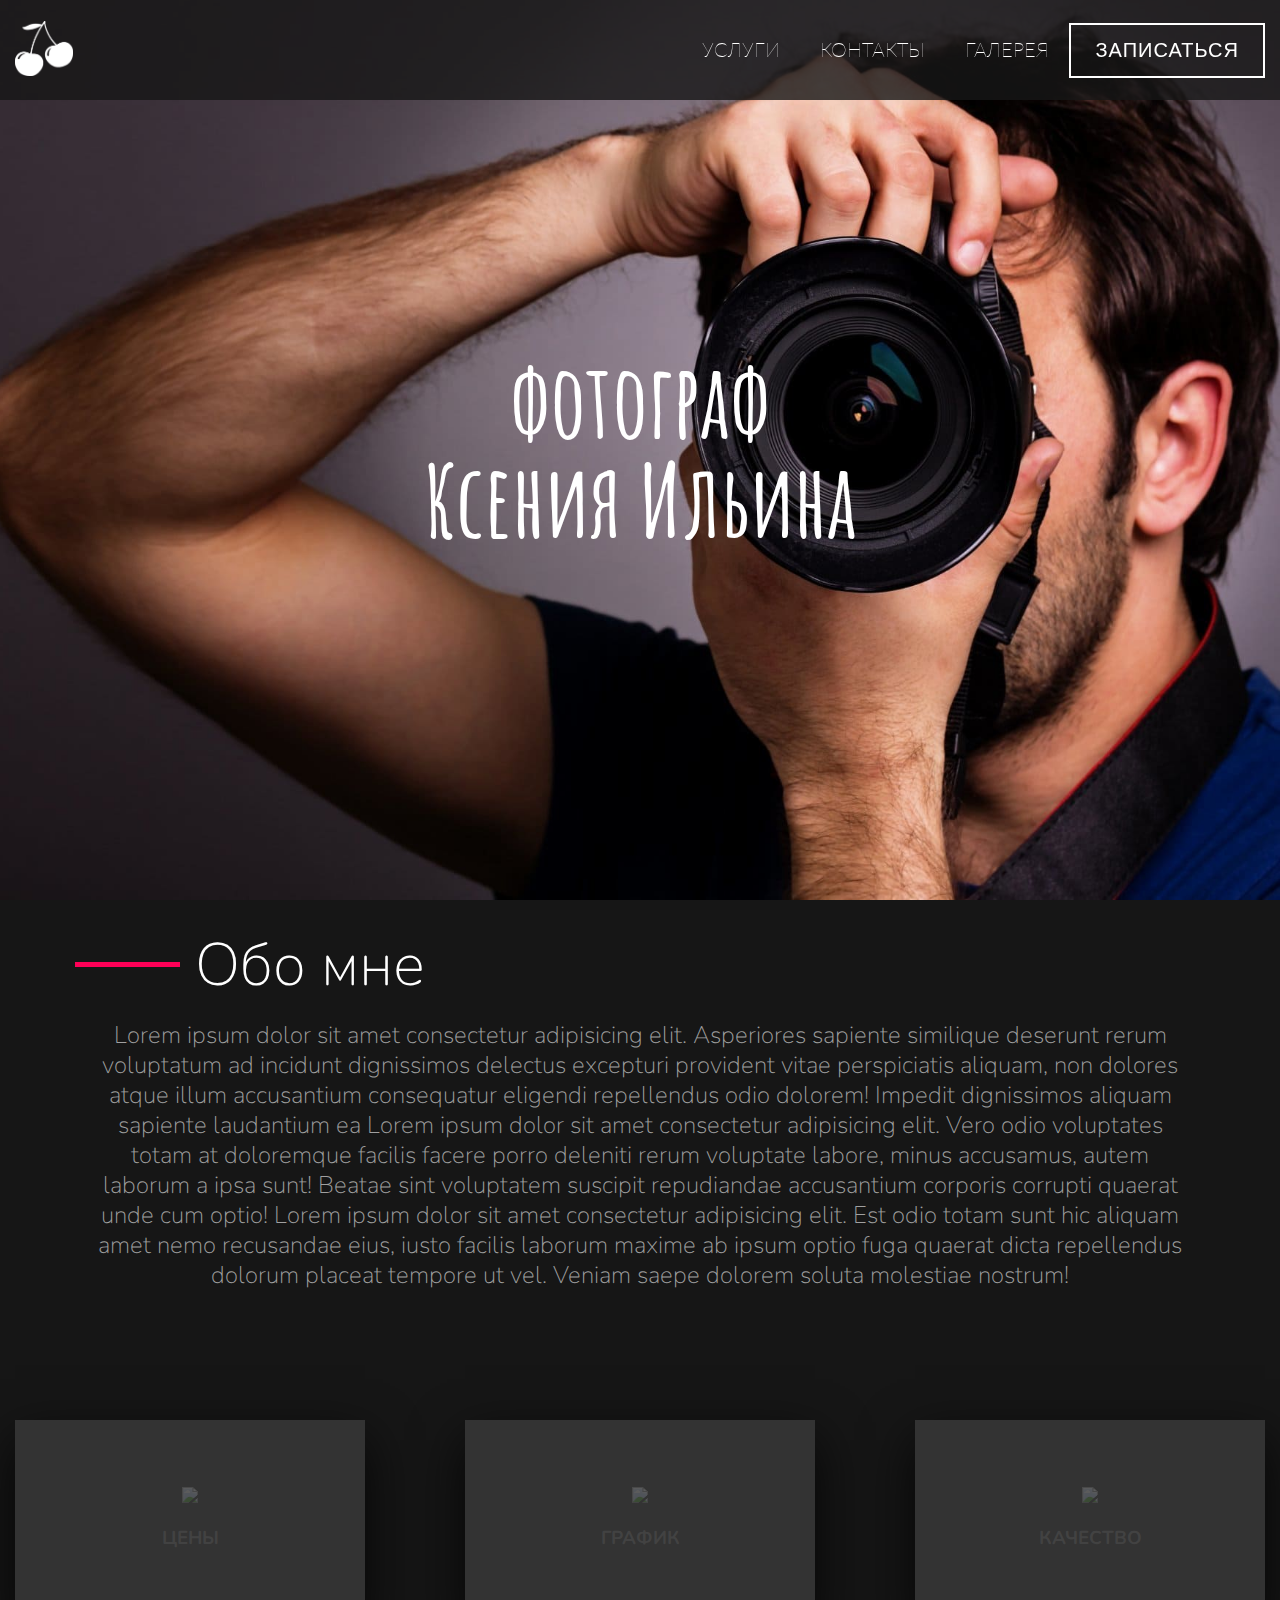
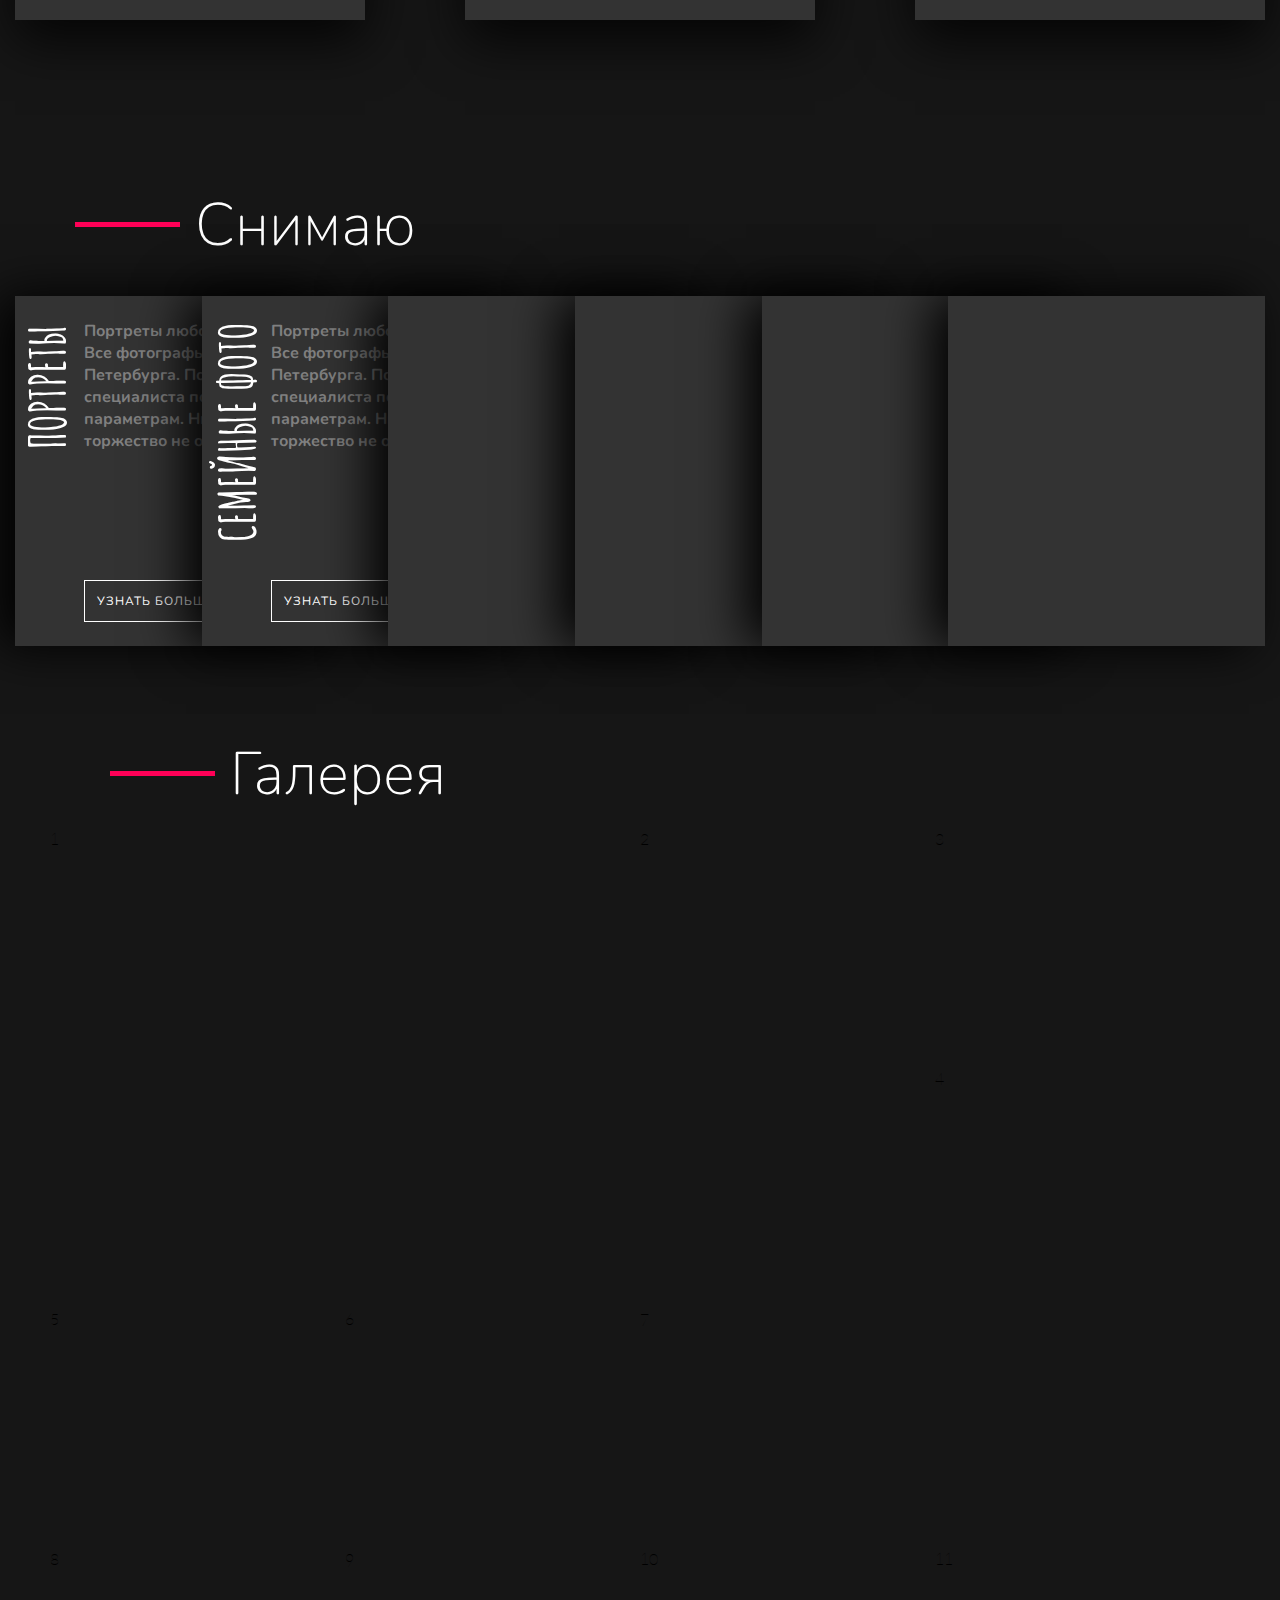
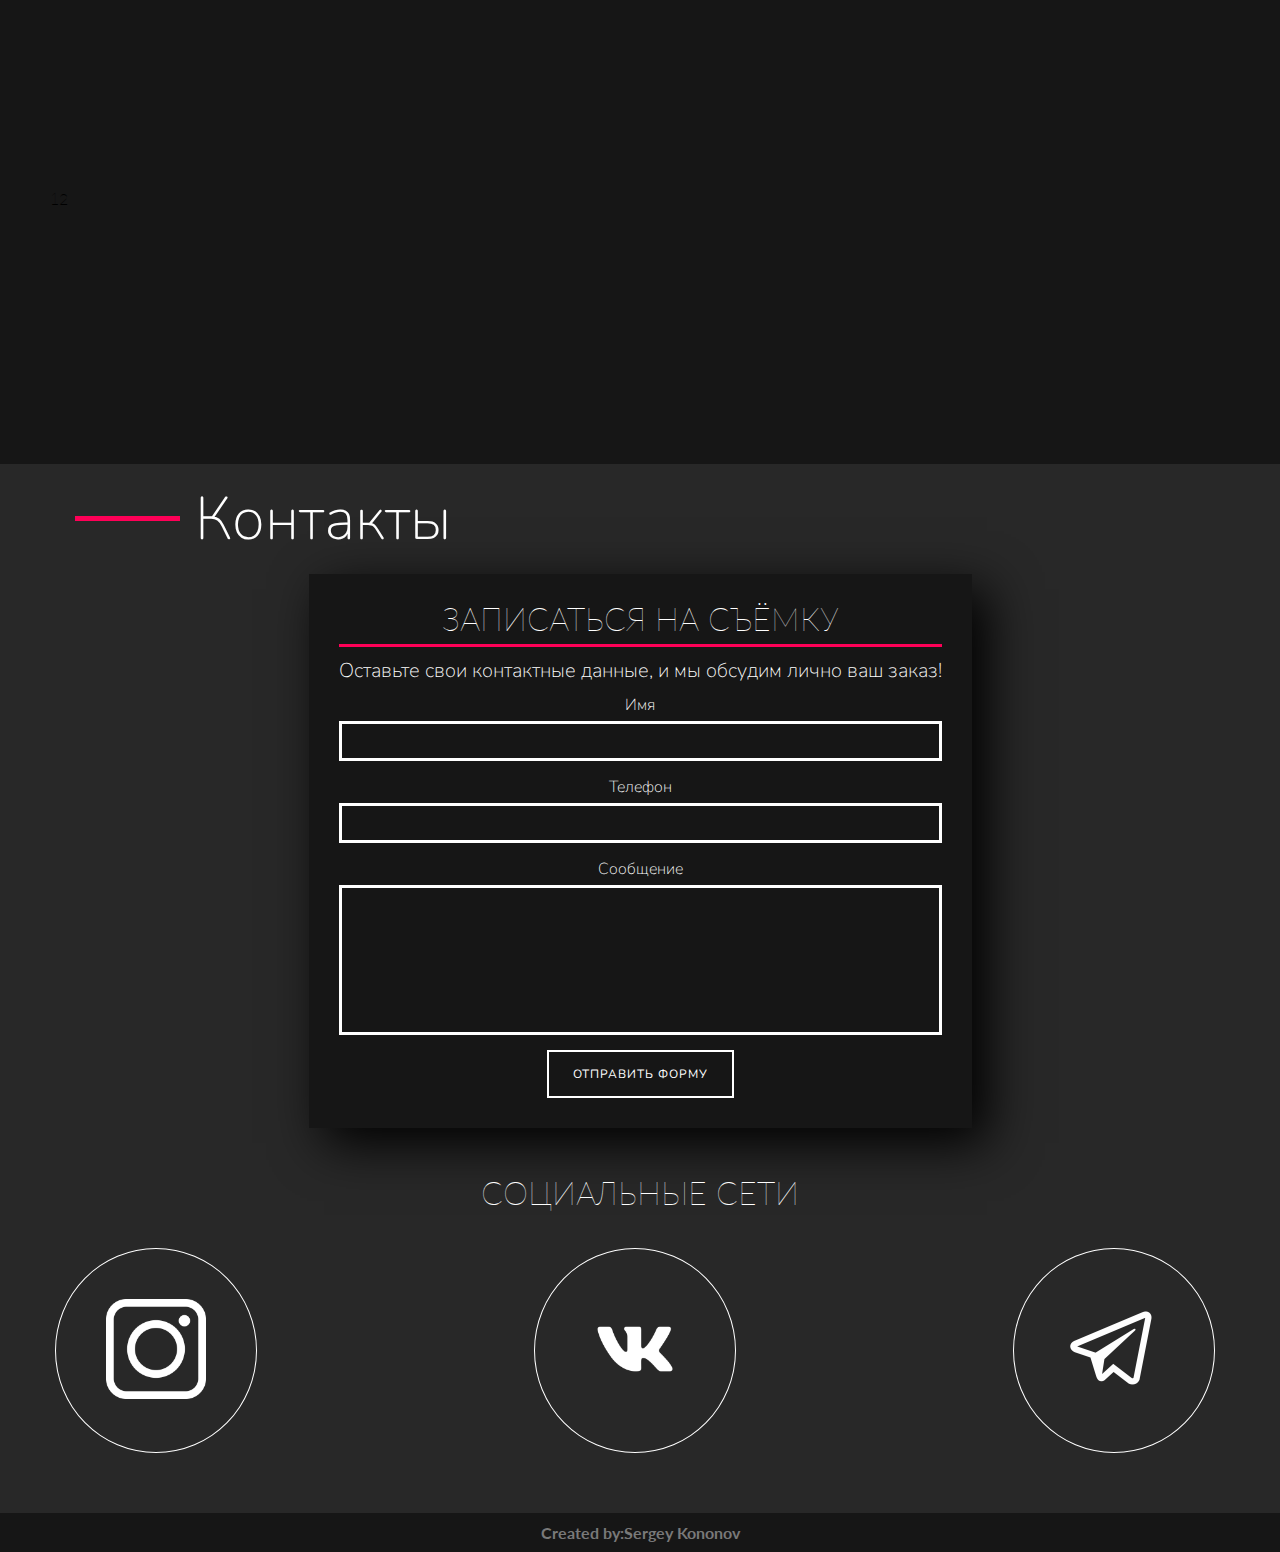
==== commit d767ef4d: "fixed minor issues" ====
--- a/index.html
+++ b/index.html
@@ -1,310 +1,309 @@
-<!DOCTYPE html>
-<html lang="ru">
-
-<head>
-   <meta charset="UTF-8">
-   <meta name="viewport" content="width=device-width, initial-scale=1.0">
-   <title>Главная страница</title>
-   <link rel="stylesheet" href="./css/style.css">
-   <link rel="stylesheet" href="./css/media.css">
-   <link
-      href="https://fonts.googleapis.com/css2?family=Amatic+SC:wght@400;700&family=Lato:wght@100;400&family=Nunito:wght@300;700&display=swap"
-      rel="stylesheet">
-</head>
-
-<body>
-   <header class="header">
-      <div class="container">
-         <div class="navBar">
-            <a href="./index.html">
-               <img class="logo" src="./img/logo_2.png">
-            </a>
-            <div class="nav__burger">
-               <span>
-               </span>
-            </div>
-            <div class="header__menu">
-               <ul class="nav__links">
-                  <a href="#servises">
-                     <li class="nav-link">Услуги</li>
-                  </a>
-                  <a href="#cont">
-                     <li class="nav-link">Контакты</li>
-                  </a>
-                  <a href="#gallery">
-                     <li class="nav-link">Галерея</li>
-                  </a>
-               </ul>
-               <a href="#cont"><button class="def_boot nav_boot">Записаться</button></a>
-            </div>
-         </div>
-      </div>
-   </header>
-   <div class="paralax">
-      <div class="paralax__inner">
-         <h1>фотограф<br>
-            Ксения Ильина
-         </h1>
-      </div>
-   </div>
-   <section class=about>
-      <div class="container">
-         <div class="about__inner">
-            <div class="about__top">
-               <div class="title">
-                  Обо мне
-               </div>
-               <div class="about-text">
-                  Lorem ipsum dolor sit amet consectetur adipisicing elit. Asperiores sapiente similique deserunt rerum
-                  voluptatum ad incidunt dignissimos delectus excepturi provident vitae perspiciatis aliquam, non
-                  dolores atque illum accusantium consequatur eligendi repellendus odio dolorem! Impedit dignissimos
-                  aliquam sapiente laudantium ea Lorem ipsum dolor sit amet consectetur adipisicing elit. Vero odio
-                  voluptates totam at doloremque facilis facere porro deleniti rerum voluptate labore, minus accusamus,
-                  autem laborum a ipsa sunt! Beatae sint voluptatem suscipit repudiandae accusantium corporis corrupti
-                  quaerat unde cum optio! Lorem ipsum dolor sit amet consectetur adipisicing elit. Est odio totam sunt
-                  hic aliquam amet nemo recusandae eius, iusto facilis laborum maxime ab ipsum optio fuga quaerat dicta
-                  repellendus dolorum placeat tempore ut vel. Veniam saepe dolorem soluta molestiae nostrum!
-               </div>
-            </div>
-            <div class="about__adv">
-               <div class="about__card">
-                  <div class="face face1">
-                     <div class="content">
-                        <img
-                           src="https://github.com/Jhonierpc/WebDevelopment/blob/master/CSS%20Card%20Hover%20Effects/img/design_128.png?raw=true">
-                        <h3>Цены</h3>
-                     </div>
-                  </div>
-                  <div class="face face2">
-                     <div class="content">
-                        <p>Lorem ipsum dolor sit amet consectetur adipisicing elit. Quas cum cumque minus iste veritatis
-                           provident at
-                        </p>
-                        <a href="#">впвпавпвапвпвпа</a>
-                     </div>
-                  </div>
-
-               </div>
-               <div class="about__card">
-                  <div class="face face1">
-                     <div class="content">
-                        <img
-                           src="https://github.com/Jhonierpc/WebDevelopment/blob/master/CSS%20Card%20Hover%20Effects/img/code_128.png?raw=true">
-                        <h3>График</h3>
-                     </div>
-                  </div>
-                  <div class="face face2">
-                     <div class="content">
-                        <p>Lorem ipsum dolor sit amet consectetur adipisicing elit. Quas cum cumque minus iste veritatis
-                           provident at.</p>
-                        <a href="#">Read More</a>
-                     </div>
-                  </div>
-               </div>
-               <div class="about__card">
-                  <div class="face face1">
-                     <div class="content">
-                        <img
-                           src="https://github.com/Jhonierpc/WebDevelopment/blob/master/CSS%20Card%20Hover%20Effects/img/launch_128.png?raw=true">
-                        <h3>Качество</h3>
-                     </div>
-                  </div>
-                  <div class="face face2">
-                     <div class="content">
-                        <p>Lorem ipsum dolor sit amet consectetur adipisicing elit. Quas cum cumque minus iste veritatis
-                           provident at.</p>
-                        <a href="#">Read More</a>
-                     </div>
-                  </div>
-               </div>
-            </div>
-         </div>
-      </div>
-      </div>
-   </section>
-   <section id='servises' class="work">
-      <div class="container">
-         <div class="work-title">
-            <div class="title">
-               Снимаю
-            </div>
-         </div>
-         <div class="work__card-list">
-            <article class="card cardNum-1">
-               <div class="card-title">
-                  портреты
-               </div>
-               <div class="card__main">
-                  <div class="main-text">
-                     Портреты любой сложности
-                     Все фотографы Санкт-Петербурга. Подбор специалиста по параметрам. Ни одно торжество не обходится
-                  </div>
-                  <div class="main-btn def_boot">
-                     Узнать больше
-                  </div>
-               </div>
-            </article>
-
-            <article class="card cardNum-2">
-               <div class="card-title">
-                  Семейные фото
-               </div>
-               <div class="card__main">
-                  <div class="main-text">
-                     Портреты любой сложности
-                     Все фотографы Санкт-Петербурга. Подбор специалиста по параметрам. Ни одно торжество не обходится
-                  </div>
-                  <div class="main-btn def_boot">
-                     Узнать больше
-                  </div>
-               </div>
-            </article>
-
-            <article class="card cardNum-3">
-            </article>
-
-            <article class="card cardNum-4">
-            </article>
-
-            <article class="card cardNum-5">
-            </article>
-
-            <article class="card cardNum-6">
-            </article>
-
-         </div>
-      </div>
-      </div>
-
-   </section>
-   <section id="gallery" class="gallery">
-      <div class="container">
-         <div class="gallery-title">
-            <div class="title">
-               Галерея
-            </div>
-         </div>
-         <div class="photo_gallery-grid">
-            <div class="photo photo-tall photo-wide"
-               style="background-image:url('https://images.unsplash.com/photo-1558981359-219d6364c9c8?ixlib=rb-1.2.1&ixid=eyJhcHBfaWQiOjEyMDd9&auto=format&fit=crop&w=2100&q=80')">
-               1
-            </div>
-            <div class="photo photo-tall"
-               style="background-image:url('https://images.unsplash.com/photo-1583585635793-0e1894c169bd?ixlib=rb-1.2.1&ixid=eyJhcHBfaWQiOjEyMDd9&auto=format&fit=crop&w=913&q=80')">
-               2
-            </div>
-            <div class="photo"
-               style="background-image:url('https://images.unsplash.com/photo-1583531172005-814191b8b6c0?ixlib=rb-1.2.1&ixid=eyJhcHBfaWQiOjEyMDd9&auto=format&fit=crop&w=975&q=80')">
-               3
-            </div>
-            <div class="photo"
-               style="background-image:url('https://images.unsplash.com/photo-1583426573939-97d09302d76a?ixlib=rb-1.2.1&ixid=eyJhcHBfaWQiOjEyMDd9&auto=format&fit=crop&w=968&q=80')">
-               4
-            </div>
-            <div class="photo"
-               style="background-image:url('https://images.unsplash.com/photo-1583532452513-a02186582ccd?ixlib=rb-1.2.1&ixid=eyJhcHBfaWQiOjEyMDd9&auto=format&fit=crop&w=1950&q=80')">
-               5
-            </div>
-            <div class="photo"
-               style="background-image:url('https://images.unsplash.com/photo-1583445013765-46c20c4a6772?ixlib=rb-1.2.1&ixid=eyJhcHBfaWQiOjEyMDd9&auto=format&fit=crop&w=1950&q=80')">
-               6
-            </div>
-            <div class="photo photo-wide"
-               style="background-image:url('https://images.unsplash.com/photo-1583562835057-a62d1beffbf3?ixlib=rb-1.2.1&ixid=eyJhcHBfaWQiOjEyMDd9&auto=format&fit=crop&w=949&q=80')">
-               7
-            </div>
-            <div class="photo"
-               style="background-image:url('https://images.unsplash.com/photo-1583483425010-c566431a7710?ixlib=rb-1.2.1&ixid=eyJhcHBfaWQiOjEyMDd9&auto=format&fit=crop&w=1951&q=80')">
-               8
-            </div>
-            <div class="photo"
-               style="background-image:url('https://images.unsplash.com/photo-1583500557349-fb5238f8d946?ixlib=rb-1.2.1&ixid=eyJhcHBfaWQiOjEyMDd9&auto=format&fit=crop&w=1949&q=80')">
-               9
-            </div>
-            <div class="photo"
-               style="background-image:url('https://images.unsplash.com/photo-1583468323330-9032ad490fed?ixlib=rb-1.2.1&ixid=eyJhcHBfaWQiOjEyMDd9&auto=format&fit=crop&w=1955&q=80')">
-               10
-            </div>
-            <div class="photo"
-               style="background-image:url('https://images.unsplash.com/photo-1583425423320-2386622cd2e4?ixlib=rb-1.2.1&ixid=eyJhcHBfaWQiOjEyMDd9&auto=format&fit=crop&w=1980&q=80')">
-               11
-            </div>
-            <div class="photo"
-               style="background-image:url('https://images.unsplash.com/photo-1583518257225-f9a8081f6a84?ixlib=rb-1.2.1&ixid=eyJhcHBfaWQiOjEyMDd9&auto=format&fit=crop&w=1950&q=80')">
-               12
-            </div>
-         </div>
-      </div>
-
-   </section>
-   <section id='cont' class="contacts">
-      <div class="container">
-         <div class="contacts-title">
-            <div class="title">
-               Контакты
-            </div>
-            <div class="contacts-form">
-               <form action="telegram.php" method="POST">
-                  <legend>Записаться на съёмку</legend>
-                  <div class="contacts_text">
-                     Оставьте свои контактные данные,
-                     и мы обсудим лично ваш заказ!
-                  </div>
-                  <div class="form-group">
-                     <label>
-                        Имя
-                     </label>
-                     <input type="text" class="form-control" id="" name="name" autocomplete="off">
-                  </div>
-
-                  <div class="form-group ">
-                     <label>
-                        Телефон
-                     </label>
-                     <input type="text" class="form-control" id="" name="phone" autocomplete="off">
-                  </div>
-
-                  <div class="form-group">
-                     <label class="contscts_lable">
-                        Сообщение
-                     </label>
-                     <textarea name="msg"></textarea>
-                  </div>
-
-                  <button type="submit" class="def_boot contct_batn">Отправить форму</button>
-               </form>
-               <div class="contacts_social-title">
-                  Социальные сети
-               </div>
-               <div class="contact-social">
-                  <a href="https://www.instagram.com/_cherrysh/">
-                     <div class="social_inst">
-                        <img src="./img/img-inst.png" alt="">
-                     </div>
-                  </a>
-                  <a href="https://vk.com/fresh13">
-                     <div class="social_wk">
-                        <img src="./img/img-w.png" alt="">
-                     </div>
-                  </a>
-                  <a href="#">
-                     <div class="social_tgm">
-                        <img src="./img/img-tgm.png" alt="">
-                     </div>
-                  </a>
-               </div>
-            </div>
-         </div>
-      </div>
-   </section>
-   <footer>
-      Created by:<a href="https://t.me/sergo2954">Sergey Kononov</a>
-   </footer>
-
-
-
-   <script src="https://ajax.googleapis.com/ajax/libs/jquery/3.1.0/jquery.min.js"></script>
-   <script src="js/script.js"></script>
-</body>
-
+<!DOCTYPE html>
+<html lang="ru">
+
+<head>
+   <meta charset="UTF-8">
+   <meta name="viewport" content="width=device-width, initial-scale=1.0">
+   <title>Главная страница</title>
+   <link rel="stylesheet" href="./css/style.css">
+   <link rel="stylesheet" href="./css/media.css">
+   <link
+      href="https://fonts.googleapis.com/css2?family=Amatic+SC:wght@400;700&family=Lato:wght@100;400&family=Nunito:wght@300;700&display=swap"
+      rel="stylesheet">
+</head>
+
+<body>
+   <button class="button"><img src="./svg/expand_less_black_24dp.svg" alt="up-arrow"></button>
+   <header class="header">
+      <div class="container">
+         <div class="navBar">
+            <a href="./index.html">
+               <img class="logo" src="./img/logo_2.png">
+            </a>
+            <div class="nav__burger">
+               <span>
+               </span>
+            </div>
+            <div class="header__menu">
+               <ul class="nav__links">
+                  <a href="#servises">
+                     <li class="nav-link">Услуги</li>
+                  </a>
+                  <a href="#cont">
+                     <li class="nav-link">Контакты</li>
+                  </a>
+                  <a href="#gallery">
+                     <li class="nav-link">Галерея</li>
+                  </a>
+               </ul>
+               <a href="#cont"><button class="def_boot nav_boot">Записаться</button></a>
+            </div>
+         </div>
+      </div>
+   </header>
+   <div class="paralax">
+      <div class="paralax__inner">
+         <h1>фотограф<br>
+            Ксения Ильина
+         </h1>
+      </div>
+   </div>
+   <section class=about>
+      <div class="container">
+         <div class="about__inner">
+            <div class="about__top">
+               <div class="title">
+                  Обо мне
+               </div>
+               <div class="about-text">
+                  Lorem ipsum dolor sit amet consectetur adipisicing elit. Asperiores sapiente similique deserunt rerum
+                  voluptatum ad incidunt dignissimos delectus excepturi provident vitae perspiciatis aliquam, non
+                  dolores atque illum accusantium consequatur eligendi repellendus odio dolorem! Impedit dignissimos
+                  aliquam sapiente laudantium ea Lorem ipsum dolor sit amet consectetur adipisicing elit. Vero odio
+                  voluptates totam at doloremque facilis facere porro deleniti rerum voluptate labore, minus accusamus,
+                  autem laborum a ipsa sunt! Beatae sint voluptatem suscipit repudiandae accusantium corporis corrupti
+                  quaerat unde cum optio! Lorem ipsum dolor sit amet consectetur adipisicing elit. Est odio totam sunt
+                  hic aliquam amet nemo recusandae eius, iusto facilis laborum maxime ab ipsum optio fuga quaerat dicta
+                  repellendus dolorum placeat tempore ut vel. Veniam saepe dolorem soluta molestiae nostrum!
+               </div>
+            </div>
+            <div class="about__adv">
+               <div class="about__card">
+                  <div class="face face1">
+                     <div class="content">
+                        <img
+                           src="https://github.com/Jhonierpc/WebDevelopment/blob/master/CSS%20Card%20Hover%20Effects/img/design_128.png?raw=true">
+                        <h3>Цены</h3>
+                     </div>
+                  </div>
+                  <div class="face face2">
+                     <div class="content">
+                        <p>Lorem ipsum dolor sit amet consectetur adipisicing elit. Quas cum cumque minus iste veritatis
+                           provident at
+                        </p>
+                        <a href="#">впвпавпвапвпвпа</a>
+                     </div>
+                  </div>
+
+               </div>
+               <div class="about__card">
+                  <div class="face face1">
+                     <div class="content">
+                        <img
+                           src="https://github.com/Jhonierpc/WebDevelopment/blob/master/CSS%20Card%20Hover%20Effects/img/code_128.png?raw=true">
+                        <h3>График</h3>
+                     </div>
+                  </div>
+                  <div class="face face2">
+                     <div class="content">
+                        <p>Lorem ipsum dolor sit amet consectetur adipisicing elit. Quas cum cumque minus iste veritatis
+                           provident at.</p>
+                        <a href="#">Read More</a>
+                     </div>
+                  </div>
+               </div>
+               <div class="about__card">
+                  <div class="face face1">
+                     <div class="content">
+                        <img
+                           src="https://github.com/Jhonierpc/WebDevelopment/blob/master/CSS%20Card%20Hover%20Effects/img/launch_128.png?raw=true">
+                        <h3>Качество</h3>
+                     </div>
+                  </div>
+                  <div class="face face2">
+                     <div class="content">
+                        <p>Lorem ipsum dolor sit amet consectetur adipisicing elit. Quas cum cumque minus iste veritatis
+                           provident at.</p>
+                        <a href="#">Read More</a>
+                     </div>
+                  </div>
+               </div>
+            </div>
+         </div>
+      </div>
+      </div>
+   </section>
+   <section id='servises' class="work">
+      <div class="container">
+         <div class="work-title">
+            <div class="title">
+               Снимаю
+            </div>
+         </div>
+         <div class="work__card-list">
+            <article class="card cardNum-1">
+               <div class="card-title">
+                  портреты
+               </div>
+               <div class="card__main">
+                  <div class="main-text">
+                     Портреты любой сложности
+                     Все фотографы Санкт-Петербурга. Подбор специалиста по параметрам. Ни одно торжество не обходится
+                  </div>
+                  <div class="main-btn def_boot">
+                     Узнать больше
+                  </div>
+               </div>
+            </article>
+
+            <article class="card cardNum-2">
+               <div class="card-title">
+                  Семейные фото
+               </div>
+               <div class="card__main">
+                  <div class="main-text">
+                     Портреты любой сложности
+                     Все фотографы Санкт-Петербурга. Подбор специалиста по параметрам. Ни одно торжество не обходится
+                  </div>
+                  <div class="main-btn def_boot">
+                     Узнать больше
+                  </div>
+               </div>
+            </article>
+
+            <article class="card cardNum-3">
+            </article>
+
+            <article class="card cardNum-4">
+            </article>
+
+            <article class="card cardNum-5">
+            </article>
+
+            <article class="card cardNum-6">
+            </article>
+
+         </div>
+      </div>
+      </div>
+
+   </section>
+   <section id="gallery" class="gallery">
+      <div class="container">
+         <div class="gallery-title">
+            <div class="title">
+               Галерея
+            </div>
+         </div>
+         <div class="photo_gallery-grid">
+            <div class="photo photo-tall photo-wide"
+               style="background-image:url('https://images.unsplash.com/photo-1558981359-219d6364c9c8?ixlib=rb-1.2.1&ixid=eyJhcHBfaWQiOjEyMDd9&auto=format&fit=crop&w=2100&q=80')">
+               1
+            </div>
+            <div class="photo photo-tall"
+               style="background-image:url('https://images.unsplash.com/photo-1583585635793-0e1894c169bd?ixlib=rb-1.2.1&ixid=eyJhcHBfaWQiOjEyMDd9&auto=format&fit=crop&w=913&q=80')">
+               2
+            </div>
+            <div class="photo"
+               style="background-image:url('https://images.unsplash.com/photo-1583531172005-814191b8b6c0?ixlib=rb-1.2.1&ixid=eyJhcHBfaWQiOjEyMDd9&auto=format&fit=crop&w=975&q=80')">
+               3
+            </div>
+            <div class="photo"
+               style="background-image:url('https://images.unsplash.com/photo-1583426573939-97d09302d76a?ixlib=rb-1.2.1&ixid=eyJhcHBfaWQiOjEyMDd9&auto=format&fit=crop&w=968&q=80')">
+               4
+            </div>
+            <div class="photo"
+               style="background-image:url('https://images.unsplash.com/photo-1583532452513-a02186582ccd?ixlib=rb-1.2.1&ixid=eyJhcHBfaWQiOjEyMDd9&auto=format&fit=crop&w=1950&q=80')">
+               5
+            </div>
+            <div class="photo"
+               style="background-image:url('https://images.unsplash.com/photo-1583445013765-46c20c4a6772?ixlib=rb-1.2.1&ixid=eyJhcHBfaWQiOjEyMDd9&auto=format&fit=crop&w=1950&q=80')">
+               6
+            </div>
+            <div class="photo photo-wide"
+               style="background-image:url('https://images.unsplash.com/photo-1583562835057-a62d1beffbf3?ixlib=rb-1.2.1&ixid=eyJhcHBfaWQiOjEyMDd9&auto=format&fit=crop&w=949&q=80')">
+               7
+            </div>
+            <div class="photo"
+               style="background-image:url('https://images.unsplash.com/photo-1583483425010-c566431a7710?ixlib=rb-1.2.1&ixid=eyJhcHBfaWQiOjEyMDd9&auto=format&fit=crop&w=1951&q=80')">
+               8
+            </div>
+            <div class="photo"
+               style="background-image:url('https://images.unsplash.com/photo-1583500557349-fb5238f8d946?ixlib=rb-1.2.1&ixid=eyJhcHBfaWQiOjEyMDd9&auto=format&fit=crop&w=1949&q=80')">
+               9
+            </div>
+            <div class="photo"
+               style="background-image:url('https://images.unsplash.com/photo-1583468323330-9032ad490fed?ixlib=rb-1.2.1&ixid=eyJhcHBfaWQiOjEyMDd9&auto=format&fit=crop&w=1955&q=80')">
+               10
+            </div>
+            <div class="photo"
+               style="background-image:url('https://images.unsplash.com/photo-1583425423320-2386622cd2e4?ixlib=rb-1.2.1&ixid=eyJhcHBfaWQiOjEyMDd9&auto=format&fit=crop&w=1980&q=80')">
+               11
+            </div>
+            <div class="photo"
+               style="background-image:url('https://images.unsplash.com/photo-1583518257225-f9a8081f6a84?ixlib=rb-1.2.1&ixid=eyJhcHBfaWQiOjEyMDd9&auto=format&fit=crop&w=1950&q=80')">
+               12
+            </div>
+         </div>
+      </div>
+
+   </section>
+   <section id='cont' class="contacts">
+      <div class="container">
+         <div class="contacts-title">
+            <div class="title">
+               Контакты
+            </div>
+            <div class="contacts-form">
+               <form action="telegram.php" method="POST">
+                  <legend>Записаться на съёмку</legend>
+                  <div class="contacts_text">
+                     Оставьте свои контактные данные,
+                     и мы обсудим лично ваш заказ!
+                  </div>
+                  <div class="form-group">
+                     <label>
+                        Имя
+                     </label>
+                     <input type="text" class="form-control" id="" name="name" autocomplete="off">
+                  </div>
+
+                  <div class="form-group ">
+                     <label>
+                        Телефон
+                     </label>
+                     <input type="text" class="form-control" id="" name="phone" autocomplete="off">
+                  </div>
+
+                  <div class="form-group">
+                     <label class="contscts_lable">
+                        Сообщение
+                     </label>
+                     <textarea name="msg"></textarea>
+                  </div>
+
+                  <button type="submit" class="def_boot contct_batn">Отправить форму</button>
+               </form>
+               <div class="contacts_social-title">
+                  Социальные сети
+               </div>
+               <div class="contact-social">
+                  <a href="https://www.instagram.com/_cherrysh/">
+                     <div class="social_inst">
+                        <img src="./img/img-inst.png" alt="">
+                     </div>
+                  </a>
+                  <a href="https://vk.com/fresh13">
+                     <div class="social_wk">
+                        <img src="./img/img-w.png" alt="">
+                     </div>
+                  </a>
+                  <a href="#">
+                     <div class="social_tgm">
+                        <img src="./img/img-tgm.png" alt="">
+                     </div>
+                  </a>
+               </div>
+            </div>
+         </div>
+      </div>
+   </section>
+   <footer>
+      Created by:<a href="https://t.me/sergo2954">Sergey Kononov</a>
+   </footer>
+
+   <script src="https://ajax.googleapis.com/ajax/libs/jquery/3.1.0/jquery.min.js"></script>
+   <script src="js/script.js"></script>
+</body>
+
 </html>--- a/css/style.css
+++ b/css/style.css
@@ -6,14 +6,13 @@
   box-sizing: border-box;
   margin: 0;
   padding: 0;
-  
 }
 html {
   margin: 0;
   padding: 0;
   width: 100%;
   height: 100%;
-  font-family: 'Lato', sans-serif;
+  font-family: "Lato", sans-serif;
   font-weight: 100;
 }
 a {
@@ -31,8 +30,8 @@
   position: relative;
   overflow: hidden;
   text-decoration: none;
-  display:block;
-  text-align:center;
+  display: block;
+  text-align: center;
   background: transparent;
   border: 2px solid white;
   cursor: pointer;
@@ -40,7 +39,7 @@
 .def_boot::after {
   padding: 0;
   border: 2px solid #00000000;
-  content: '';
+  content: "";
   width: 95%;
   height: 46px;
   display: block;
@@ -50,11 +49,8 @@
   left: 0;
 }
 .def_boot::before {
-  -webkit-transition: all 0s ease-in-out;
-  -moz-transition: all 0s ease-in-out;
-  -o-transition: all 0s ease-in-out;
-  transition: all 0s ease-in-out;
-  content: '';
+  transition: all 0.5s ease-in-out;
+  content: "";
   width: 100%;
   height: 60px;
   display: block;
@@ -66,22 +62,13 @@
   top: 0px;
   left: -15px;
   margin-left: -1px;
-  -webkit-transform: translate(0, 0);
-  -moz-transform: translate(0, 0);
-  -ms-transform: translate(0, 0);
-  -o-transform: translate(0, 0);
   transform: translate(0, 0);
   z-index: 1;
 }
-.def_boot:hover:before, .def_boot:active:before,.def_boot:focus:before {
-  -webkit-transition: all 0.4s ease-in-out;
-  -moz-transition: all 0.4s ease-in-out;
-  -o-transition: all 0.4s ease-in-out;
+.def_boot:hover:before,
+.def_boot:active:before,
+.def_boot:focus:before {
   transition: all 0.4s ease-in-out;
-  -webkit-transform: translate(115%, 0);
-  -moz-transform: translate(115%, 0);
-  -ms-transform: translate(115%, 0);
-  -o-transform: translate(115%, 0);
   transform: translate(115%, 0);
 }
 .container {
@@ -95,9 +82,8 @@
   height: 100%;
   width: 100%;
   background-color: rgb(22, 22, 22);
-  
-}
- .header{
+}
+.header {
   position: fixed;
   width: 100%;
   top: 0;
@@ -105,19 +91,17 @@
   z-index: 2;
 }
 .header::before {
-  content: '';
+  content: "";
   position: absolute;
   top: 0;
   left: 0;
   width: 100%;
   height: 100%;
   background-color: rgb(22, 22, 22, 0.8);
-  
-}
-.header__menu{
+}
+.header__menu {
   display: flex;
   align-items: center;
-
 }
 
 .navBar {
@@ -127,21 +111,19 @@
   height: 100px;
   align-items: center;
 }
-.nav__burger{
+.nav__burger {
   display: none;
-  transition: .4s;
-  
+  transition: 0.4s;
 }
 .logo {
-  height:55px;
-  
+  height: 55px;
 }
 .nav__links li {
   padding: 0 20px;
   list-style: none;
 }
-.nav__links{
-display: flex;
+.nav__links {
+  display: flex;
 }
 .nav-link {
   color: white;
@@ -149,18 +131,18 @@
   font-weight: 100;
   font-size: 20px;
   padding-bottom: 1px;
-  }
+}
 .nav-link:after {
   background-color: white;
   display: block;
   content: "";
   height: 3px;
   width: 0%;
-  transition: width .3s ease-in-out;
+  transition: width 0.3s ease-in-out;
 }
 .nav-link:hover:after,
 .nav-link:focus:after {
-    width: 100%;
+  width: 100%;
 }
 .paralax {
   position: relative;
@@ -170,26 +152,26 @@
   color: white;
   background-position: right;
 }
-.paralax__inner{
-position: absolute;
-top: 50%;
-left: 50%;
-text-align: center;
-align-items: center;
-transform: translateX(-50%) translateY(-50%);
-line-height: 2em;
-font-size: 50px;
-font-family: 'Amatic SC', cursive;;
-}
- 
+.paralax__inner {
+  position: absolute;
+  top: 50%;
+  left: 50%;
+  text-align: center;
+  align-items: center;
+  transform: translateX(-50%) translateY(-50%);
+  line-height: 2em;
+  font-size: 50px;
+  font-family: "Amatic SC", cursive;
+}
+
 .about {
   position: relative;
-  background: rgb(22, 22, 22);;
+  background: rgb(22, 22, 22);
   line-height: 30px;
   font-weight: lighter;
   padding: 40px 0 40px 0;
   color: grey;
-  font-family: 'Lato', sans-serif;
+  font-family: "Lato", sans-serif;
 }
 /* обо мне + текст */
 .about__top {
@@ -200,7 +182,7 @@
 }
 .title {
   display: block;
-  font-family: 'Nunito', sans-serif;
+  font-family: "Nunito", sans-serif;
   color: white;
   font-size: 60px;
   margin-bottom: 30px;
@@ -222,29 +204,28 @@
   text-align: center;
   display: block;
   position: relative;
-  font-family: 'Nunito', sans-serif;
+  font-family: "Nunito", sans-serif;
   color: rgb(160, 160, 160);
   font-size: 24px;
   padding: 0 80px 0 80px;
 }
 
 /* обо мне */
-.about__adv{
+.about__adv {
   display: flex;
   justify-content: space-between;
 }
-.face{
+.face {
   width: 350px;
   height: 200px;
   transition: 0.5s;
 }
-.about__adv .about__card{
-  font-family: 'Nunito', sans-serif;
+.about__adv .about__card {
+  font-family: "Nunito", sans-serif;
   position: relative;
   cursor: pointer;
-  
-}
-.face.face1{
+}
+.face.face1 {
   position: relative;
   background: #333;
   display: flex;
@@ -255,25 +236,25 @@
   text-align: center;
   text-transform: uppercase;
 }
-.about__card:hover .face.face1{
+.about__card:hover .face.face1 {
   background: #ff0057;
   transform: translateY(0);
   color: white;
 }
-.face.face1 .content{
+.face.face1 .content {
   opacity: 0.2;
   transition: width 0.5s ease-in-out;
 }
-.about__card:hover .face.face1 .content{
+.about__card:hover .face.face1 .content {
   opacity: 1;
   transition: width 0.5s ease-in-out;
 }
 
-.face.face1 .content img{
+.face.face1 .content img {
   max-width: 100px;
   margin-bottom: 10px;
 }
-.face.face2{
+.face.face2 {
   position: relative;
   background: #fff;
   display: flex;
@@ -284,17 +265,17 @@
   box-shadow: 0 20px 50px rgba(0, 0, 0, 0.8);
   transform: translateY(-100px);
 }
-.about__card:hover .face.face2{
+.about__card:hover .face.face2 {
   transform: translateY(0);
 }
-.content p{
+.content p {
   margin: 0;
   padding: 0;
 }
 
-.content a{
+.content a {
   margin: 15px 0 0;
-  display:  inline-block;
+  display: inline-block;
   text-decoration: none;
   font-weight: 900;
   color: #333;
@@ -302,7 +283,7 @@
   border: 1px solid #333;
 }
 
-.content a:hover{
+.content a:hover {
   background: #333;
   color: #fff;
 }
@@ -310,7 +291,7 @@
 /* карточки работ */
 .work {
   background-image: url("../img/bg-rock.jpg");
-  background-size:cover;
+  background-size: cover;
   padding-top: 40px;
   padding-bottom: 20px;
   overflow-x: hidden;
@@ -322,9 +303,9 @@
   position: relative;
 }
 .work__card-list {
- display: flex;
- padding: 1rem 0 3em;
- margin-left: 130px;
+  display: flex;
+  padding: 1rem 0 3em;
+  margin-left: 130px;
 }
 .card {
   position: relative;
@@ -335,7 +316,7 @@
   padding: 1.5rem;
   background: #333;
   box-shadow: -1rem 0 3rem #000;
-  transition: .2s;
+  transition: 0.2s;
   display: flex;
   justify-content: start;
   background-position-y: 400px;
@@ -344,7 +325,6 @@
 }
 .cardNum-1:hover {
   background-image: url("../img/portret.jpeg");
-  
 }
 .cardNum-2:hover {
   background-image: url("../img/Family-BG.jpg");
@@ -356,7 +336,7 @@
   color: white;
 }
 
-.card:hover~.card {
+.card:hover ~ .card {
   transform: translateX(130px);
 }
 
@@ -366,22 +346,22 @@
 .card:not(:last-child) {
   margin-left: -130px;
 }
-.card-title{
+.card-title {
   display: block;
   position: absolute;
   text-transform: uppercase;
   transform: rotate(-90deg) translateY(-100px) translateX(-80px);
-  font-family: 'Amatic SC';
+  font-family: "Amatic SC";
   font-weight: 700;
   font-size: 50px;
   color: white;
 }
-.cardNum-1 .card-title{
+.cardNum-1 .card-title {
   transform: rotate(-90deg) translateY(-55px) translateX(-35px);
 }
-.card__main{
-  display: block;
-  font-family: 'Nunito', sans-serif;
+.card__main {
+  display: block;
+  font-family: "Nunito", sans-serif;
   font-weight: 700;
   position: relative;
   height: 100%;
@@ -397,7 +377,7 @@
   cursor: pointer;
   font-size: 12px;
   padding: 1em;
-  font-family: 'Nunito', sans-serif;
+  font-family: "Nunito", sans-serif;
 }
 /* фото галерея */
 .gallery {
@@ -416,9 +396,9 @@
 }
 .photo {
   /* box-shadow: -1rem 0 3rem #000; */
-  transition: .3s;
-}
-.photo:hover{
+  transition: 0.3s;
+}
+.photo:hover {
   transform: scale(1.1);
   box-shadow: 1rem 0 3rem #000;
 }
@@ -434,7 +414,7 @@
   padding: 30px 0 30px 0;
   background-color: rgb(40, 40, 40);
 }
-.contacts-title{
+.contacts-title {
   display: block;
   text-align: center;
   margin-bottom: 30px;
@@ -453,17 +433,16 @@
   padding: 0 40px 0 40px;
 }
 .contacts-form form {
-  font-family: 'Nunito', sans-serif;
+  font-family: "Nunito", sans-serif;
   background-color: rgb(22, 22, 22);
   padding: 20px 30px 30px 30px;
   display: inline-block;
-  box-shadow: 15px 15px 3rem #000 ; 
-  transition: .3s;
+  box-shadow: 15px 15px 3rem #000;
+  transition: 0.3s;
   margin-bottom: 40px;
-  
-}
-.contacts-form form:hover{
-  box-shadow: 30px 30px 3rem #000 ;
+}
+.contacts-form form:hover {
+  box-shadow: 30px 30px 3rem #000;
   transform: translateY(-10px) translateX(-10px);
 }
 .contacts-form legend {
@@ -472,8 +451,8 @@
   font-size: 2em;
   line-height: 50px;
   text-transform: uppercase;
-  border-bottom: 3px solid#ff0057;
-  font-family: 'Lato', sans-serif;
+  border-bottom: 3px solid #ff0057;
+  font-family: "Lato", sans-serif;
 }
 .form-group {
   display: flex;
@@ -484,31 +463,30 @@
   margin-bottom: 5px;
 }
 
-input  {
+input {
   height: 40px;
   margin-bottom: 15px;
   outline: none;
-  border: 3px solid white ;
+  border: 3px solid white;
   padding: 0px 10px 0px 10px;
   /* background-color: rgb(40, 40, 40); */
-  background-color:transparent;
-  color: white;
-  
-}
-textarea{
-  font-family: 'Nunito', sans-serif;
+  background-color: transparent;
+  color: white;
+}
+textarea {
+  font-family: "Nunito", sans-serif;
   padding: 10px;
   outline: none;
   height: 150px;
   resize: none;
   margin-bottom: 15px;
-  background-color:transparent;
-  border: 3px solid white ;
+  background-color: transparent;
+  border: 3px solid white;
   color: white;
 }
 .contct_batn {
   font-size: 12px;
-  font-family: 'Nunito', sans-serif;
+  font-family: "Nunito", sans-serif;
   display: inline-block;
 }
 
@@ -518,7 +496,6 @@
 }
 .contact-social img {
   width: 100px;
-  
 }
 .social_inst,
 .social_wk,
@@ -526,26 +503,38 @@
   border: 1px solid white;
   padding: 50px;
   border-radius: 50%;
-  transition: .3s;
+  transition: 0.3s;
   margin-right: 10px;
 }
-.social_inst:hover{
-  background: linear-gradient(45deg, #FFDC80,#FCAF45,#F77737,#F56040,#FD1D1D,#E1306C,#C13584,#833AB4,#5851DB,#405DE6)
-}
-.social_wk:hover{
-background-color: #597da3;
-}
-.social_tgm:hover{
-  background-color:  #0088cc;
+.social_inst:hover {
+  background: linear-gradient(
+    45deg,
+    #ffdc80,
+    #fcaf45,
+    #f77737,
+    #f56040,
+    #fd1d1d,
+    #e1306c,
+    #c13584,
+    #833ab4,
+    #5851db,
+    #405de6
+  );
+}
+.social_wk:hover {
+  background-color: #597da3;
+}
+.social_tgm:hover {
+  background-color: #0088cc;
 }
 .social_inst:hover,
 .social_wk:hover,
 .social_tgm:hover {
-  transform:scale(1.2);
-  border:none;
+  transform: scale(1.2);
+  border: none;
 }
 .contacts_social-title {
-  font-family: 'Lato', sans-serif;
+  font-family: "Lato", sans-serif;
   font-size: 2em;
   line-height: 50px;
   text-transform: uppercase;
@@ -568,44 +557,31 @@
 }
 
 /* buttom up */
-.button {   
-  display:none;   
-  background-color: rgb(35, 35, 35, 0.5);   
-  width: 60px;   
-  height: 60px;   
-  text-align: center;     
-  margin: 30px;   
-  position: fixed;   
-  bottom: 30px;   
-  right: 30px;   
-  transition: .3s;   
-  z-index: 1000; 
+.button {
+  display: none;
+  background-color: rgb(35, 35, 35, 0.5);
+  width: 60px;
+  height: 60px;
+  text-align: center;
+  margin: 30px;
+  position: fixed;
+  bottom: 30px;
+  right: 30px;
+  transition: 0.3s;
+  z-index: 1000;
   font-size: 2em;
   line-height: 60px;
   color: white;
-} 
+}
+.button img {
+  width: 60px;
+  height: 60px;
+}
 .show {
   display: block;
 }
-.button:hover {   
-  cursor: pointer;   
-  background-color: rgb(35, 35, 35); 
+.button:hover {
+  cursor: pointer;
+  background-color: rgb(35, 35, 35);
   color: #fff;
-} 
-
-/* ==================================================== */
-
-/* Страница Галерея */
-.gallery{
-  position: relative;
-  margin-top: 100px;
-
-}
-.home{
-  display:none;      
-  width: 60px;     
-  text-align: center;        
-  font-size: 40px;
-  color: white;
-  border: hidden;
-}
+}
--- a/css/media.css
+++ b/css/media.css
@@ -1,242 +1,242 @@
-@media (max-width: 1150px) {
-   .about__adv {
-      flex-direction: column;
-      align-items: center ;
-      width: 100%;
-   }
-   .face {
-      width: 500px;
-   }
-   .face.face1,
-   .face.face2 {
-      transform:none;
-      
-   }
-   .face.face2 {
-      background: #fff;
-   }
-   .about__card {
-      margin-bottom: 25px;
-   }
-   
-   .about__card:hover .face.face1{
-      background: #333;
-   }
-}
-@media(max-width: 900px) {
-   .body.lock{
-      overflow: hidden;
-   }
-   .header::before{
-      background-color: rgb(22, 22, 22);
-   }
-   .nav__burger{
-   display: block;
-   position: relative;
-   width: 30px;
-   height: 20px;
-   }
-   .nav__burger::before,
-   .nav__burger::after {
-      content: '';
-      position: absolute;
-      background-color: white;
-      left: 0;
-      height: 2px;
-      width: 100%;
-   }
-  .nav__burger::before{
-     top: 0;
-     transition: .4s;
-  }
-  .nav__burger::after{
-     bottom: 0;
-     transition: .4s;
-  }
-  .navBar span{
-   position: absolute;
-   background-color: white;
-   left: 0;
-   height: 2px;
-   top: 9px;
-   width: 100%;
-   transition: .4s;
-  }
-  .header__menu{
-     position: fixed;
-     top: -100%;
-     left: 0;
-     width: 100%;
-     height: 100%;
-     background-color:rgba(40, 40, 40);
-     z-index: -1;
-     align-items: start;
-     padding-top:50px;
-     display: block;
-     transition: .3s;
-     overflow: auto;
-  }
-  .nav__links{
-     display: block;
-     width: 100%;
-     text-align: center;
-     margin-bottom: 20px;
-  }
-  .nav__links li {
-   border-bottom: 1px solid white;
-   padding: 10px 0
-  }
-  .nav_boot{
-   width: 100%;
-   border: 2px solid #ff0057;
-  }
-  .navBar {
-     height: 50px;
-  }
-  .logo{
-     height: 40px;
-  }
-  .nav__burger.active:before {
-   transform: rotate(45deg);
-   top: 9px;
-   transition: .4s;
-  }
-  .nav__burger.active::after {
-     transform: rotate(-45deg);
-     bottom: 9px;
-     transition: .4s;
-  }
-  .nav__burger.active span {
-     display: none;
-  }
-  .header__menu.active {
-     top: 0px;
-     transition: .5s;
-  }
-}
-@media(max-width: 890px) {
-   /* Снимаю */
-   .work__card-list {
-      flex-direction: column;
-      padding: 6.5rem 0 6em;
-   }
-   .card-title,
-   .card.cardNum-1 .card-title {
-      position: relative;
-      transform: none;
-   }
-   .card {
-      width: auto;
-      height: 250px;
-   }
-   .card:hover {
-      transform: translateY(-1rem);
-   }
-   .card:hover~.card {
-      transform: translateY(80px);
-   }
-   .card:not(:first-child) {
-      margin-top: -100px;
-    }
-    .card:not(:last-child) {
-      margin-top: -100px;
-    }
-    /* Галерея */
-    .gallery {
-      padding: 25px 0 25px 0;
-    }
-    .photo-tall,
-    .pic_tall{
-      grid-row: auto
-    }
-    .photo-wide,
-    .pic_huge {
-      grid-column: auto
-    }
-    .photo:hover {
-      transform: none;
-      box-shadow: none;
-    }
-    .gallery{
-       margin-top: 50px;
-    }
-    .gallery_link{
-       font-size: 20px;
-    }
-    .home {
-       display: block;
-       background-color:transparent;
-    }
-    .gallery_boot,
-    .gallery_main{
-       display: none;
-    }
-   .button {
-      margin: 0;
-      
-   }
-
-}
-@media(max-width: 760px) {
-   .about-text{
-      font-size: 20px;
-      padding: 0;
-   }
-   .contact-social img {
-      width: 7vw;
-  }
-   .social_inst,
-   .social_wk,
-   .social_tgm {
-      padding: 7vw;
-   }
-}
-@media(max-width: 500px) {
-   
-   .title {
-      padding: 0;
-      width: 100%;
-      border-bottom: 3px solid #ff0057;
-      font-size: 50px;
-      line-height: 40px;
-   }
-   .title::before{
-      display: none;
-   }
-   .about{
-      padding: 20px 0 20px 0;
-   }
-   .work{
-      padding-top: 20px;
-      padding-bottom: 0px;
-   }
-   .about-text {
-      padding: 0;
-      font-size: 18px;
-   }
-   .face {
-      width: auto;
-   }
-   .contacts-form form {
-      padding: 10px;
-   }
-   .card {
-      padding: 10px;
-   }
-   .card__main {
-      margin-left: 0;
-   }
-}
-@media(max-width: 440px) {
-   .contacts-form {
-      padding: 0;
-   }
-   .contacts-form legend {
-      font-size: 25px;
-      line-height: 40px;
-   }
-   .contacts_social-title{
-      font-size: 25px;
-      line-height: 40px;
-   }
+@media (max-width: 1150px) {
+   .about__adv {
+      flex-direction: column;
+      align-items: center ;
+      width: 100%;
+   }
+   .face {
+      width: 500px;
+   }
+   .face.face1,
+   .face.face2 {
+      transform:none;
+      
+   }
+   .face.face2 {
+      background: #fff;
+   }
+   .about__card {
+      margin-bottom: 25px;
+   }
+   
+   .about__card:hover .face.face1{
+      background: #333;
+   }
+}
+@media(max-width: 900px) {
+   .body.lock{
+      overflow: hidden;
+   }
+   .header::before{
+      background-color: rgb(22, 22, 22);
+   }
+   .nav__burger{
+   display: block;
+   position: relative;
+   width: 30px;
+   height: 20px;
+   }
+   .nav__burger::before,
+   .nav__burger::after {
+      content: '';
+      position: absolute;
+      background-color: white;
+      left: 0;
+      height: 2px;
+      width: 100%;
+   }
+  .nav__burger::before{
+     top: 0;
+     transition: .4s;
+  }
+  .nav__burger::after{
+     bottom: 0;
+     transition: .4s;
+  }
+  .navBar span{
+   position: absolute;
+   background-color: white;
+   left: 0;
+   height: 2px;
+   top: 9px;
+   width: 100%;
+   transition: .4s;
+  }
+  .header__menu{
+     position: fixed;
+     top: -100%;
+     left: 0;
+     width: 100%;
+     height: 100%;
+     background-color:rgba(40, 40, 40);
+     z-index: -1;
+     align-items: start;
+     padding-top:50px;
+     display: block;
+     transition: .3s;
+     overflow: auto;
+  }
+  .nav__links{
+     display: block;
+     width: 100%;
+     text-align: center;
+     margin-bottom: 20px;
+  }
+  .nav__links li {
+   border-bottom: 1px solid white;
+   padding: 10px 0
+  }
+  .nav_boot{
+   width: 100%;
+   border: 2px solid #ff0057;
+  }
+  .navBar {
+     height: 50px;
+  }
+  .logo{
+     height: 40px;
+  }
+  .nav__burger.active:before {
+   transform: rotate(45deg);
+   top: 9px;
+   transition: .4s;
+  }
+  .nav__burger.active::after {
+     transform: rotate(-45deg);
+     bottom: 9px;
+     transition: .4s;
+  }
+  .nav__burger.active span {
+     display: none;
+  }
+  .header__menu.active {
+     top: 0px;
+     transition: .5s;
+  }
+}
+@media(max-width: 890px) {
+   /* Снимаю */
+   .work__card-list {
+      flex-direction: column;
+      padding: 6.5rem 0 6em;
+   }
+   .card-title,
+   .card.cardNum-1 .card-title {
+      position: relative;
+      transform: none;
+   }
+   .card {
+      width: auto;
+      height: 250px;
+   }
+   .card:hover {
+      transform: translateY(-1rem);
+   }
+   .card:hover~.card {
+      transform: translateY(80px);
+   }
+   .card:not(:first-child) {
+      margin-top: -100px;
+    }
+    .card:not(:last-child) {
+      margin-top: -100px;
+    }
+    /* Галерея */
+    .gallery {
+      padding: 25px 0 25px 0;
+    }
+    .photo-tall,
+    .pic_tall{
+      grid-row: auto
+    }
+    .photo-wide,
+    .pic_huge {
+      grid-column: auto
+    }
+    .photo:hover {
+      transform: none;
+      box-shadow: none;
+    }
+    .gallery{
+       margin-top: 50px;
+    }
+    .gallery_link{
+       font-size: 20px;
+    }
+    .home {
+       display: block;
+       background-color:transparent;
+    }
+    .gallery_boot,
+    .gallery_main{
+       display: none;
+    }
+   .button {
+      margin: 0;
+      
+   }
+
+}
+@media(max-width: 760px) {
+   .about-text{
+      font-size: 20px;
+      padding: 0;
+   }
+   .contact-social img {
+      width: 7vw;
+  }
+   .social_inst,
+   .social_wk,
+   .social_tgm {
+      padding: 7vw;
+   }
+}
+@media(max-width: 500px) {
+   
+   .title {
+      padding: 0;
+      width: 100%;
+      border-bottom: 3px solid #ff0057;
+      font-size: 50px;
+      line-height: 40px;
+   }
+   .title::before{
+      display: none;
+   }
+   .about{
+      padding: 20px 0 20px 0;
+   }
+   .work{
+      padding-top: 20px;
+      padding-bottom: 0px;
+   }
+   .about-text {
+      padding: 0;
+      font-size: 18px;
+   }
+   .face {
+      width: auto;
+   }
+   .contacts-form form {
+      padding: 10px;
+   }
+   .card {
+      padding: 10px;
+   }
+   .card__main {
+      margin-left: 0;
+   }
+}
+@media(max-width: 440px) {
+   .contacts-form {
+      padding: 0;
+   }
+   .contacts-form legend {
+      font-size: 25px;
+      line-height: 40px;
+   }
+   .contacts_social-title{
+      font-size: 25px;
+      line-height: 40px;
+   }
 }